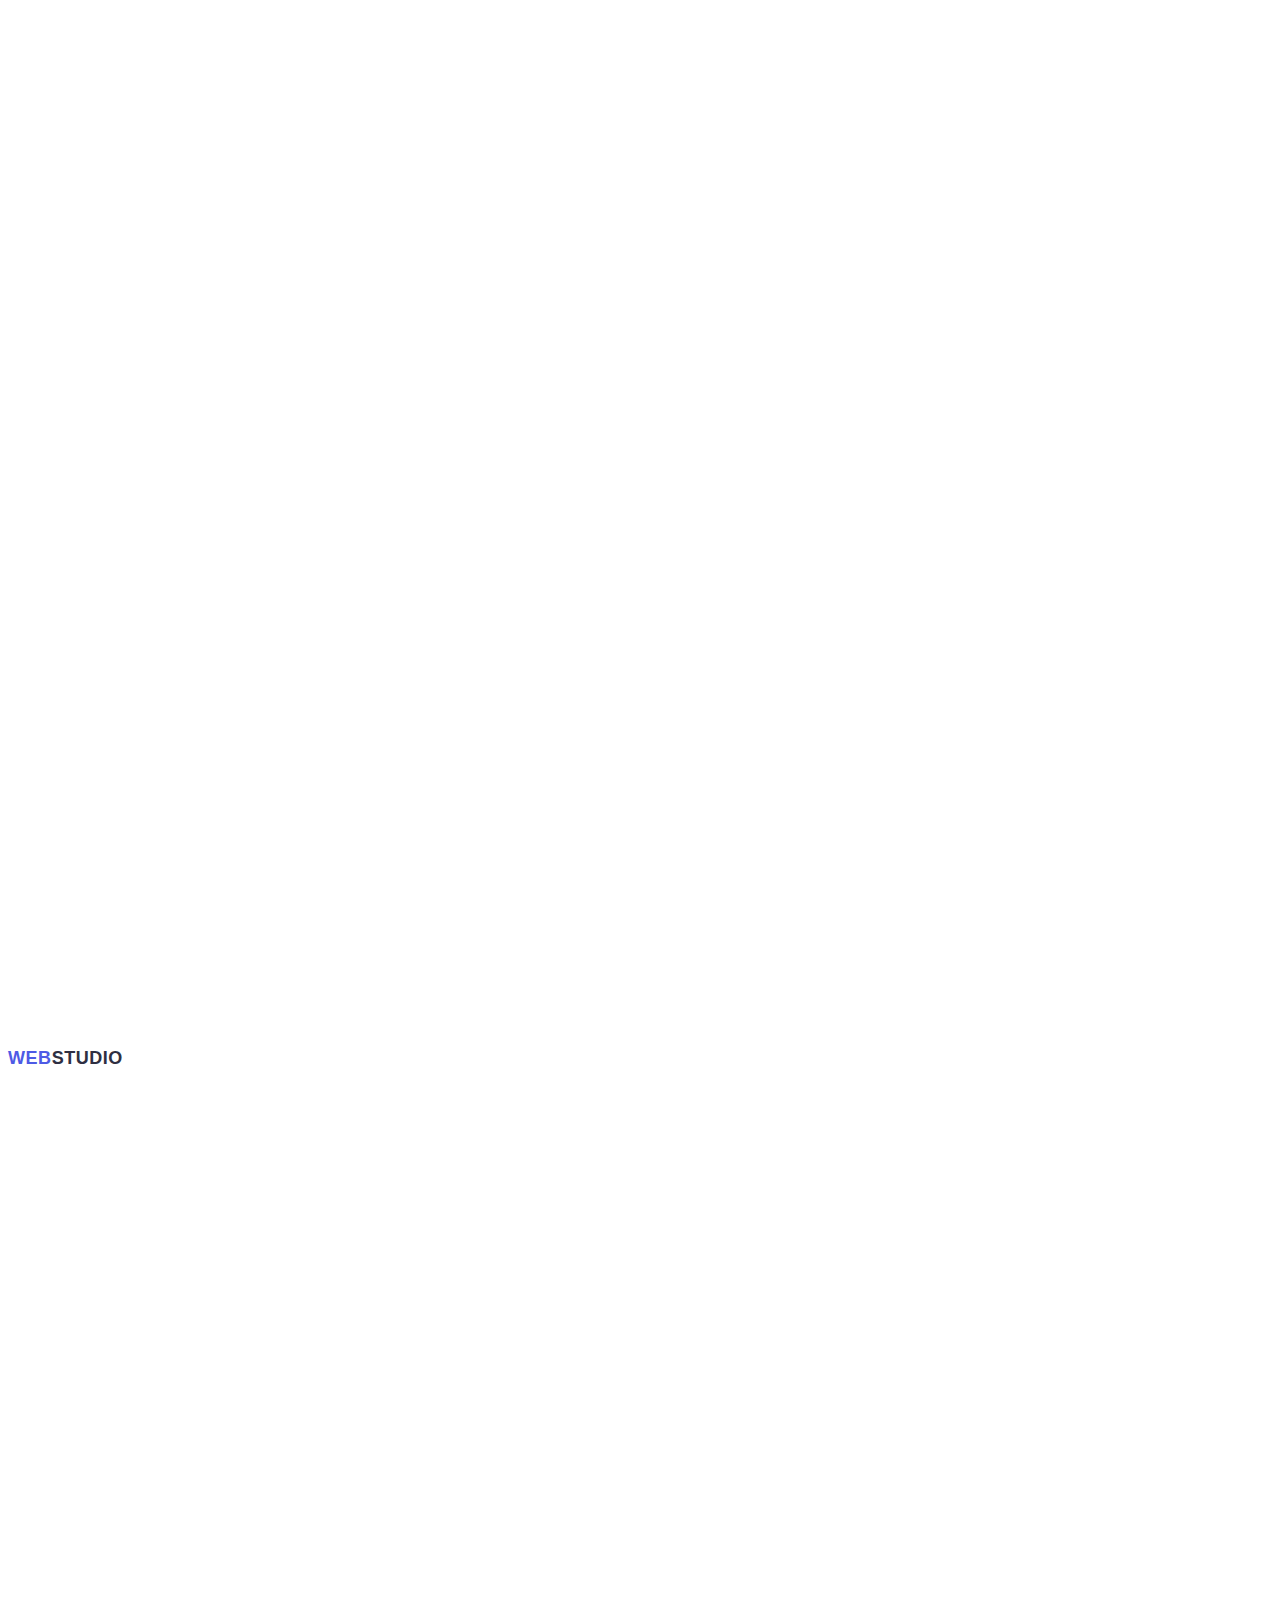
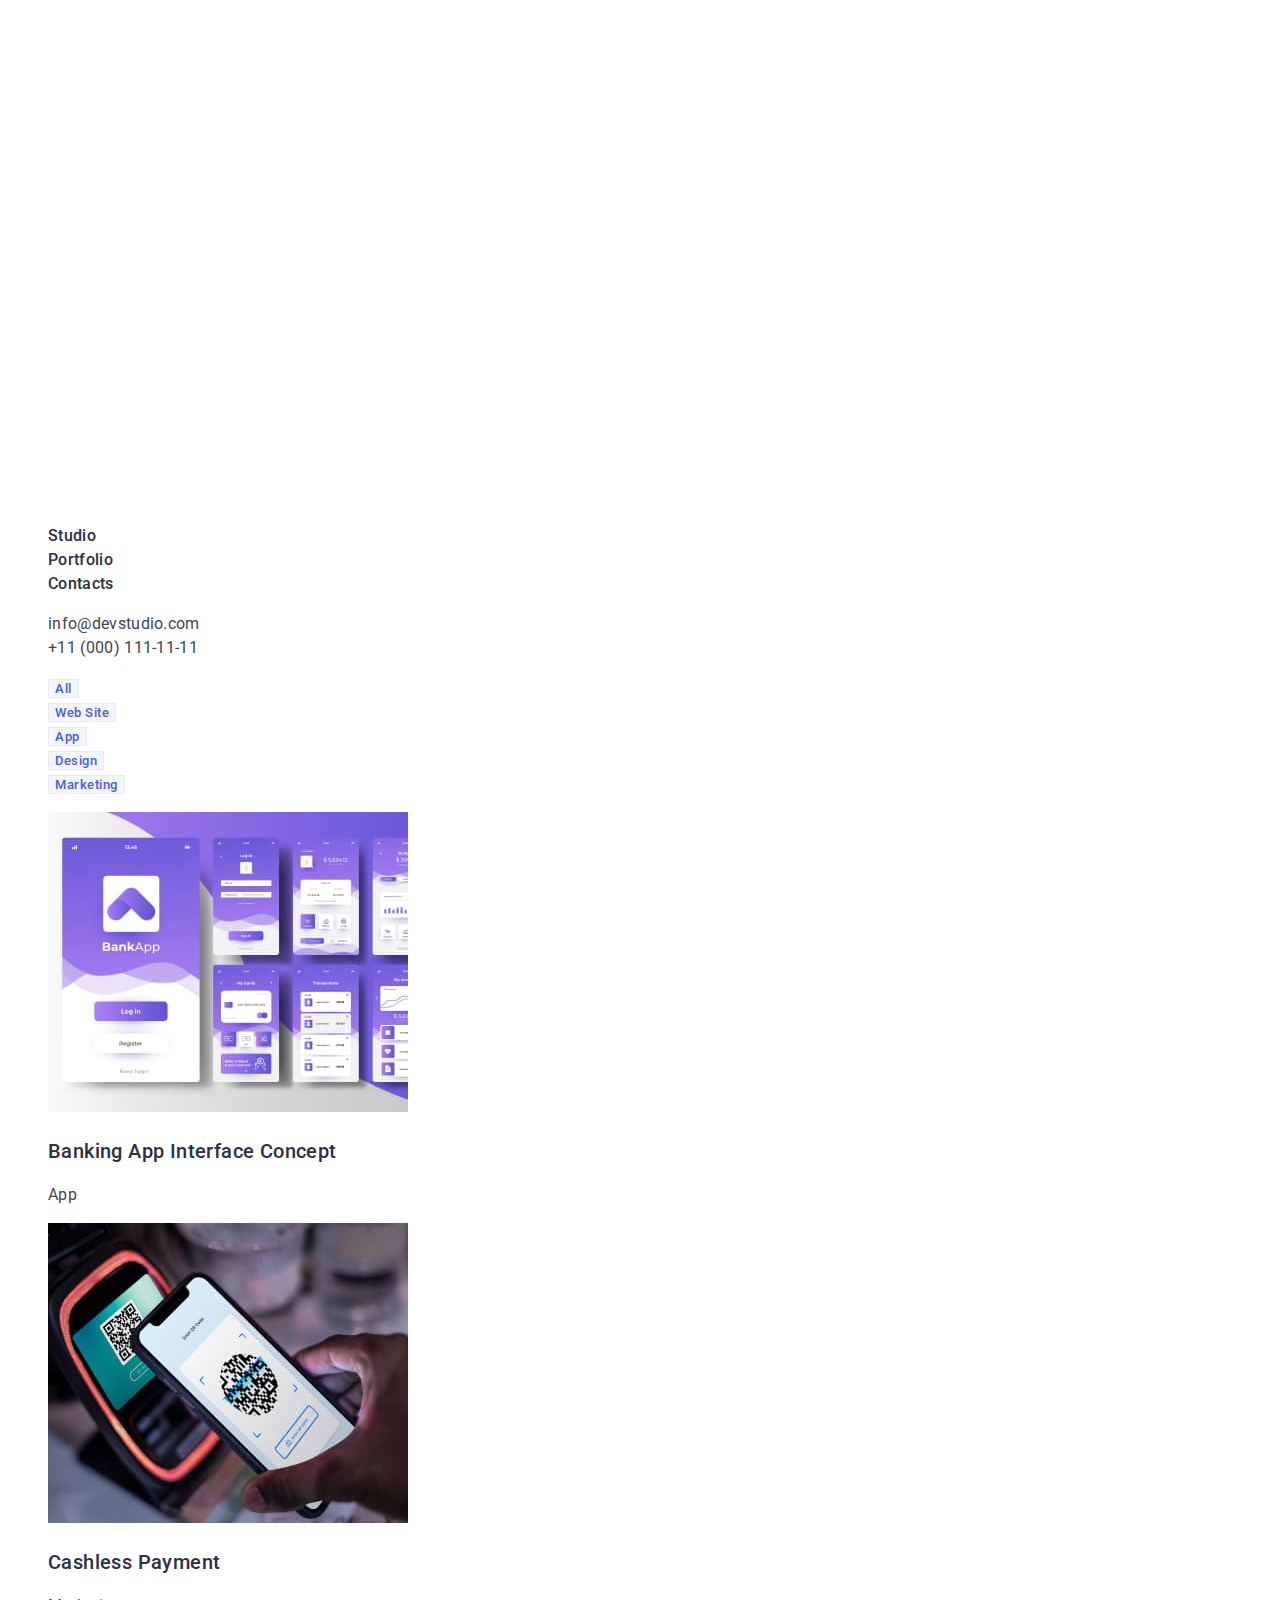
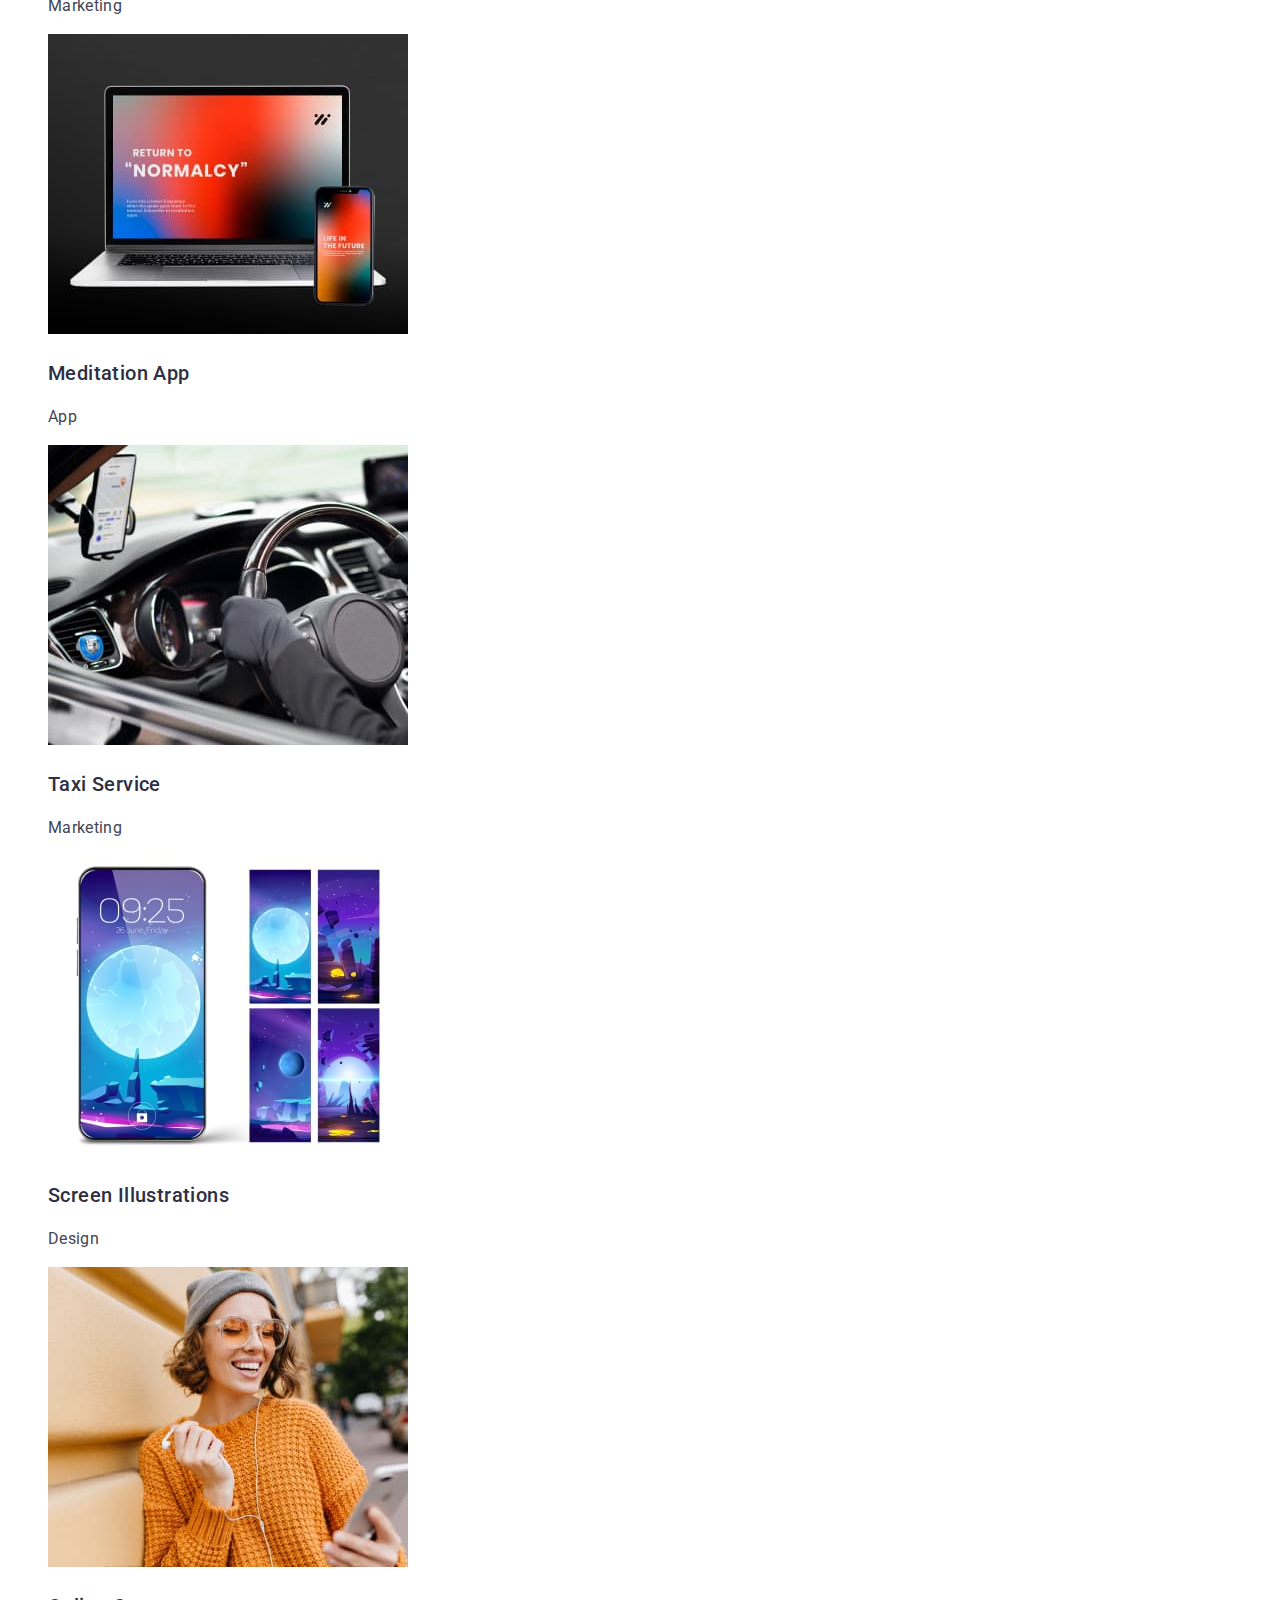
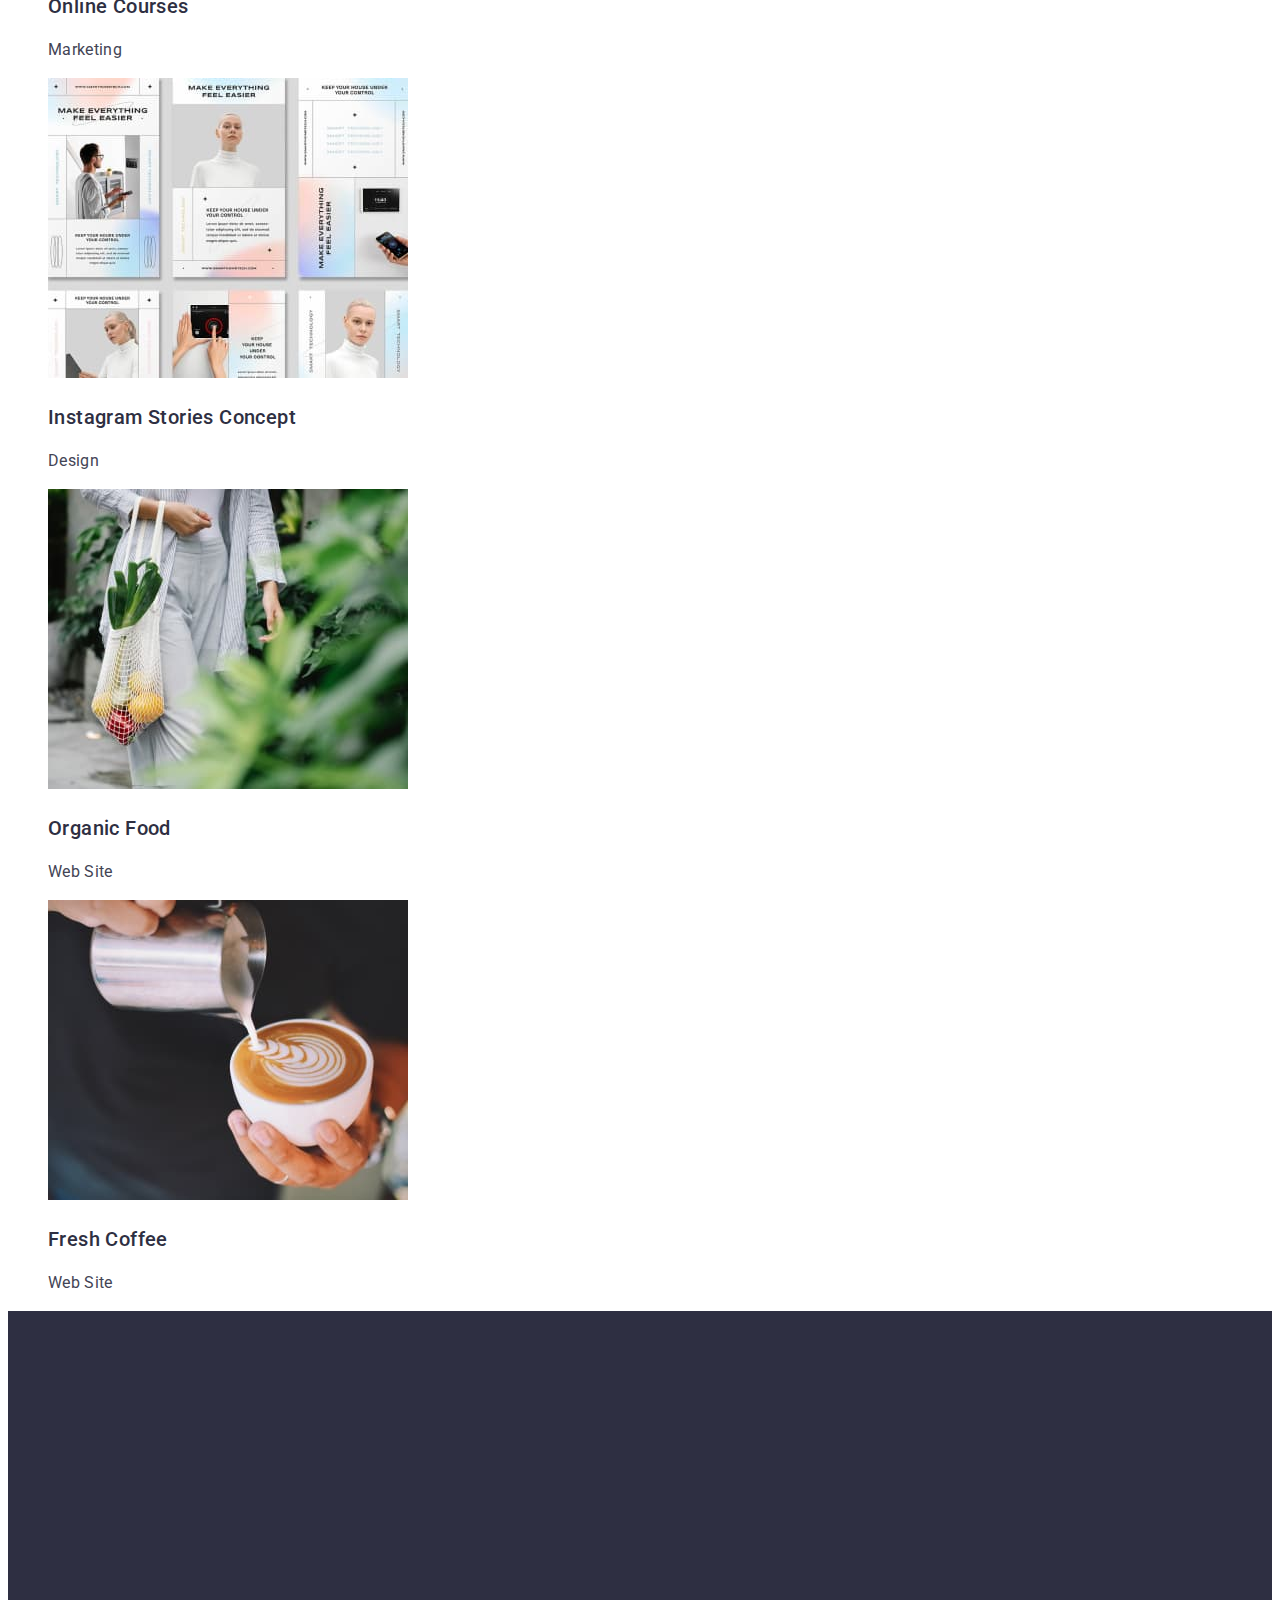
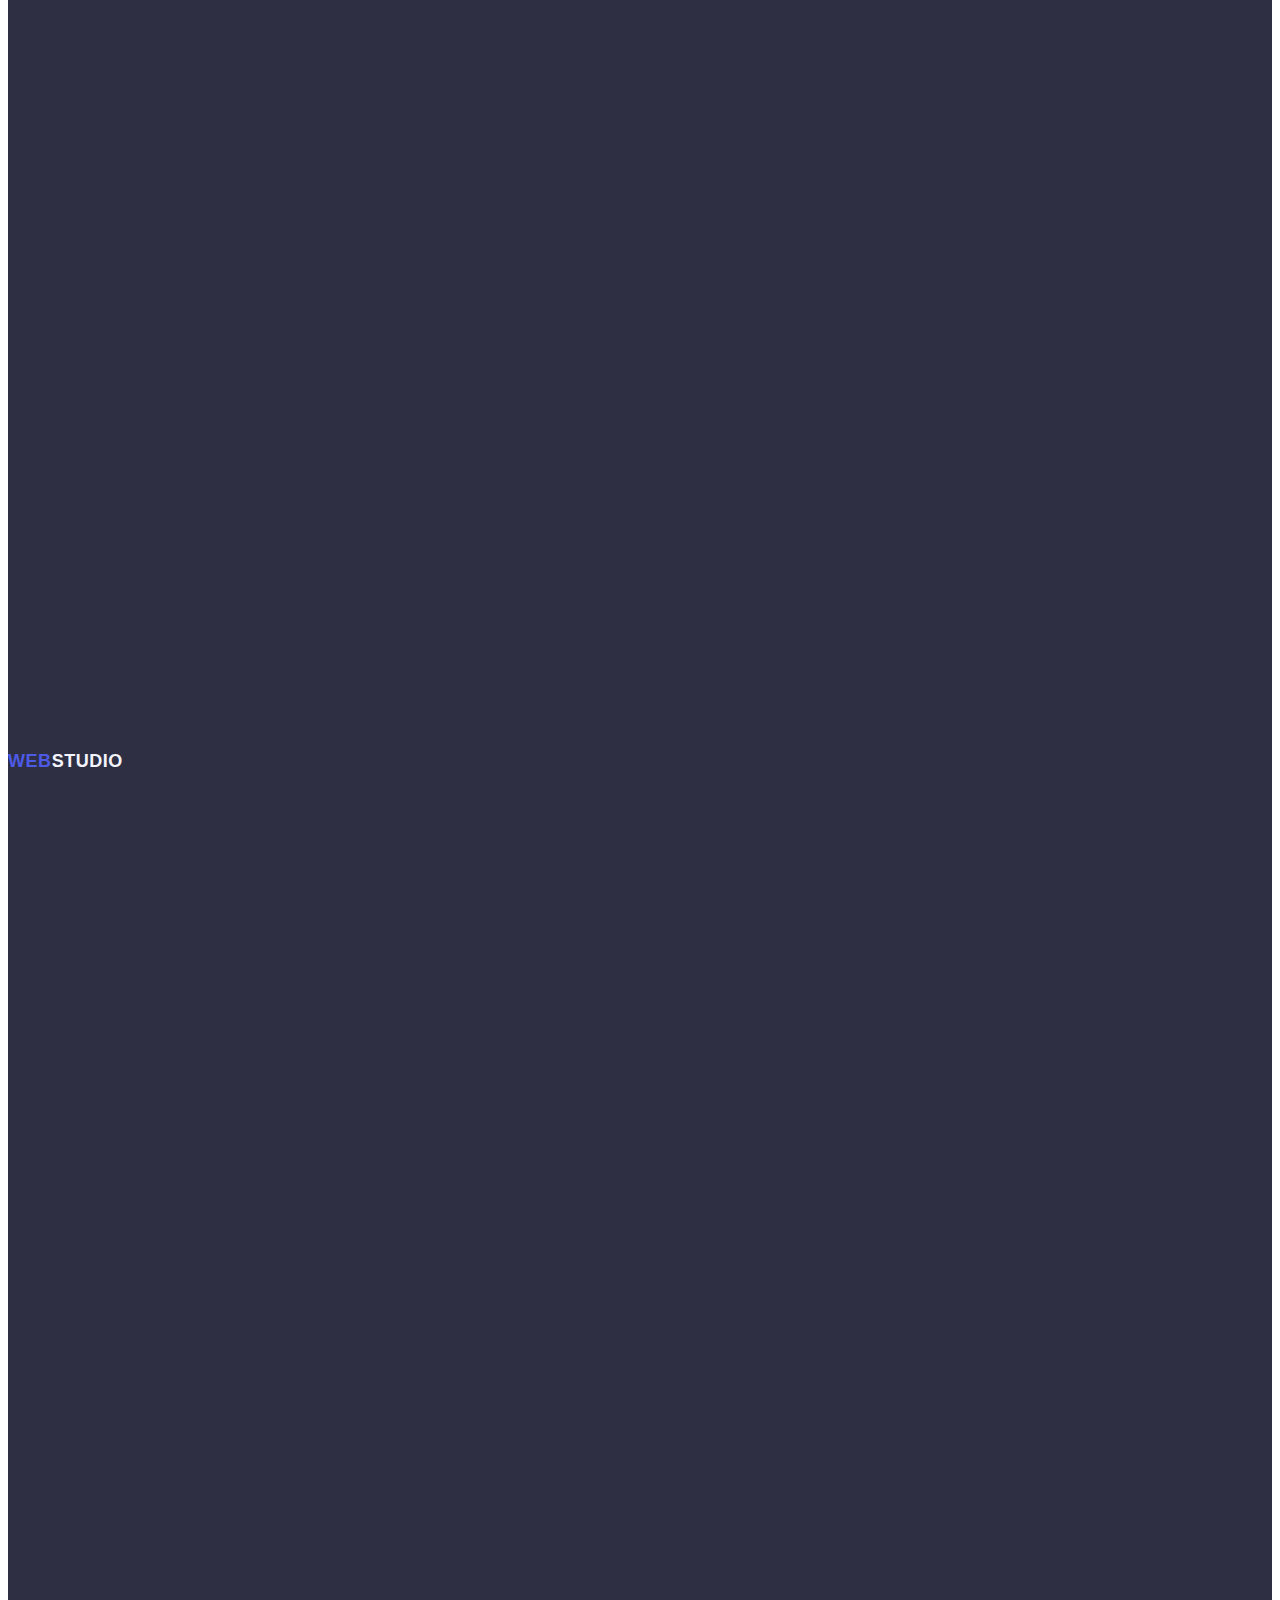
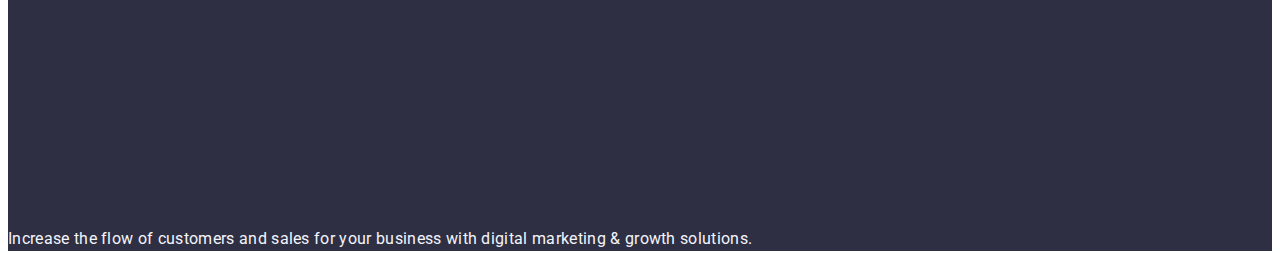
==== portfolio.html @ 911b159e "first" ====
<!DOCTYPE html>
<html lang="en">
  <head>
    <meta charset="UTF-8" />
    <meta name="viewport" content="width=device-width, initial-scale=1.0" />
    <title>Портфоліо</title>
    <link rel="preconnect" href="https://fonts.googleapis.com">
<link rel="preconnect" href="https://fonts.gstatic.com" crossorigin>
<link href="https://fonts.googleapis.com/css2?family=Raleway:wght@800&family=Roboto:wght@400;500;700;900&display=swap" rel="stylesheet">
<link rel="stylesheet" href="node_modules/modern-normalize/modern-normalize.css">    
<link rel="stylesheet" href="./css/styles.css" />
  </head>
  <body>
    <header>
      <nav>
        <a class="logo link" href="./index.html"
          >Web<span class="studio-header link">Studio</span></a
        >
        <ul class="nav-list">
          <li><a class="nav-list-link link" href="./index.html">Studio</a></li>
          <li>
            <a class="nav-list-link link" href="">Portfolio</a>
          </li>
          <li>
            <a class="nav-list-link link" href="./index.html">Contacts</a>
          </li>
        </ul>
      </nav>

      <address>
        <ul class="contacts">
          <li>
            <a class="contacts-link link" href="mailto:info@devstudio.com"
              >info@devstudio.com</a
            >
          </li>
          <li>
            <a class="contacts-link link" href="tel:+110001111111"
              >+11 (000) 111-11-11</a
            >
          </li>
        </ul>
      </address>
    </header>
    <main>
       <!-- Button section -->
      <section>
        <h1 hidden>
          Filters
        </h1>
        <ul class="button-section-list">
          <li><button class="buttons" type="button">All</button>
          </li>
          <li><button class="buttons" type="button">Web Site</button>
            <a href="#website"></a>
        </li>
          <li><button class="buttons" type="button">App</button><a href="#app"></a></li>
          <li><button class="buttons" type="button">Design</button><a href="#design"></a></li>
          <li><button class="buttons" type="button">Marketing</button><a href="#marketing"></a></li>
        </ul>
        <!-- Menu -->
      <section>
        <h2 hidden>Menu</h2>
        <ul>
          <li>
            <img src="./images/img-1.jpg" alt="Banking App Interface Concept" width="360" height="300"/>
            <h3 class="menu-title">Banking App Interface Concept</h3>
              <p class="menu-title-choice">App</p>
            
          </li>
          <li><img src="./images/img-2.jpg" alt="Cashless Payment" width="360" height="300"/>
            <h3 class="menu-title">Cashless Payment</h3>
              <p class="menu-title-choice">Marketing</p>
            
          </li>
          <li><img src="./images/img-3.jpg" alt="Meditation App" width="360" height="300"/>
            <h3 class="menu-title">Meditation App</h3>
              <p class="menu-title-choice">App</p>
            
          </li>
          <li><img src="./images/img-4.jpg" alt="Taxi Service" width="360" height="300"/>
            <h3 class="menu-title">Taxi Service</h3>
              <p class="menu-title-choice">Marketing</p>
            
          </li>
          <li><img src="./images/img-5.jpg" alt="Screen Illustrations" width="360" height="300"/>
            <h3 class="menu-title">Screen Illustrations</h3>
              <p class="menu-title-choice">Design</p>
            
          </li><img src="./images/img-6.jpg" alt="Online Courses" width="360" height="300"/>
          <li>
            <h3 class="menu-title">Online Courses</h3>
              <p class="menu-title-choice">Marketing</p>
            
          </li>
          <li><img src="./images/img-7.jpg" alt="Instagram Stories Concept" width="360" height="300"/>
            <h3 class="menu-title">Instagram Stories Concept</h3>
              <p class="menu-title-choice">Design</p>
            
          </li>
          <li><img src="./images/img-8.jpg" alt="Organic Food" width="360" height="300"/>
            <h3 class="menu-title">Organic Food</h3>
              <p class="menu-title-choice">Web Site</p>
            
          </li>
          <li><img src="./images/img-9.jpg" alt="Fresh Coffee" width="360" height="300"/>
            <h3 class="menu-title">Fresh Coffee</h3>
              <p class="menu-title-choice">Web Site</p>
            
          </li>
        </ul>
      </section>
          </main>
    <footer>
      <a class="logo link" href="./index.html"
        >Web<span class="studio-footer link">Studio</span></a
      >
      <p class="footer-text">
        Increase the flow of customers and sales for your business with digital
        marketing & growth solutions.
      </p>
    </footer>
  </body>
</html>
---- css/styles.css ----
:root {
  --iris: #4d5ae5;
  --ocean: #404bbf;
  --slate: #434455;
  --cornflower: #e7e9fc;
  --cloud: #f4f4fd;
  --grey: #2e2f42;
  --white: #ffffff;
}
/*======= Base styles ============ */
body {
  font-family: 'Roboto', sans-serif;
  color: var(--grey);
  background-color: var(--white);
  line-height: 1.5;
  font-size: 16px;
}

ul {
  list-style-type: none;
}

.link {
  text-decoration: none;
  font-style: normal;
  color: currentColor;
}

h2 {
  font-size: 36px;
  font-weight: 700;
  line-height: 1.11;
  letter-spacing: 0.02em;
  text-transform: capitalize;
  text-align: center;
}

/* ======== Header styles ======================= */
/* Logo */
.logo {
  color: var(--iris);
  font-family: 'Releway', sans-serif;
  font-size: 18px;
  font-weight: 800;
  line-height: 116.67;
  letter-spacing: 0.54px;
  text-transform: uppercase;
}
.studio-header {
  color: var(--grey);
}
/* Navigation on pages */
.nav-list {
  color: var(--grey);
  font-weight: 500;
  letter-spacing: 0.02em;
}

.nav-list .nav-list-link:hover,
.nav-list .nav-list-link:focus {
  color: var(--ocean);
}

.nav-list .nav-list-link:active {
  color: var(--ocean);
}
/* Address */
.contacts {
  font-style: normal;
  line-height: 1.5;
  letter-spacing: 0.02em;
  color: var(--slate);
}
.contacts .contacts-link:hover,
.contacts .contacts-link:focus {
  color: var(--ocean);
}
.contacts .contacts-link:active {
  color: var(--ocean);
}
/* ====================================== */
/* ==========Main section================ */
.main-section {
  background-color: var(--grey);
}
.main-section-title {
  color: var(--white);
  font-size: 56px;
  font-weight: 700;
  line-height: 1.07;
  letter-spacing: 0.02em;
  text-align: center;
}
.main-section-btn {
  background: var(--iris);
  color: var(--white);
  font-weight: 500;
  letter-spacing: 0.04em;
}
.main-section-btn:hover,
.main-section-btn:focus {
  background: var(--ocean);
  color: var(--white);
}
.main-section-btn:active {
  background: var(--ocean);
  color: var(--white);
}
/* =========================== */
/* =====principles section===== */
.principles-title {
  font-size: 20px;
  font-weight: 500;
  line-height: 1.2;
  letter-spacing: 0.02em;
}
.principles-discr {
  color: var(--slate);
  font-weight: 400;
  letter-spacing: 0.02em;
}
/* ================================= */
/* =====services section============ */

/* ================================= */
/* ======team-section=============== */
.team-section {
  background-color: var(--cloud);
}
.team-section-list {
  background: var(--white);
}
.team-section-employee {
  font-size: 20px;
  font-weight: 500;
  line-height: 1.2;
  letter-spacing: 0.02em;
  text-align: center;
}
.employee-job {
  font-weight: 400;
  color: var(--slate);
  text-align: center;
  letter-spacing: 0.02em;
  text-transform: capitalize;
  text-align: center;
}
/* ================================ */
/* =====Footer styles============== */
footer {
  background-color: var(--grey);
}
.studio-footer {
  color: var(--cloud);
}
.footer-text {
  color: var(--cloud);
  letter-spacing: 0.02em;
}
/* ================================ */
/* =====Button section====== */

.buttons {
  font-family: inherit;
  background-color: var(--cloud);
  color: var(--iris);
  text-align: center;
  font-weight: 500;
  letter-spacing: 0.04em;
  border: 1px solid var(--cornflower);
  cursor: pointer;
}
.buttons:hover,
.buttons:focus {
  background-color: var(--ocean);
  color: var(--white);
}
.buttons:active {
  background-color: var(--ocean);
  color: var(--white);
}
/* ========================= */
/* ======Menu section======= */
.menu-title {
  color: var(--grey);
  font-size: 20px;
  font-weight: 500;
  line-height: 1.2;
  letter-spacing: 0.02em;
}
.menu-title-choice {
  color: var(--slate);
  font-weight: 400;
  letter-spacing: 0.02em;
}
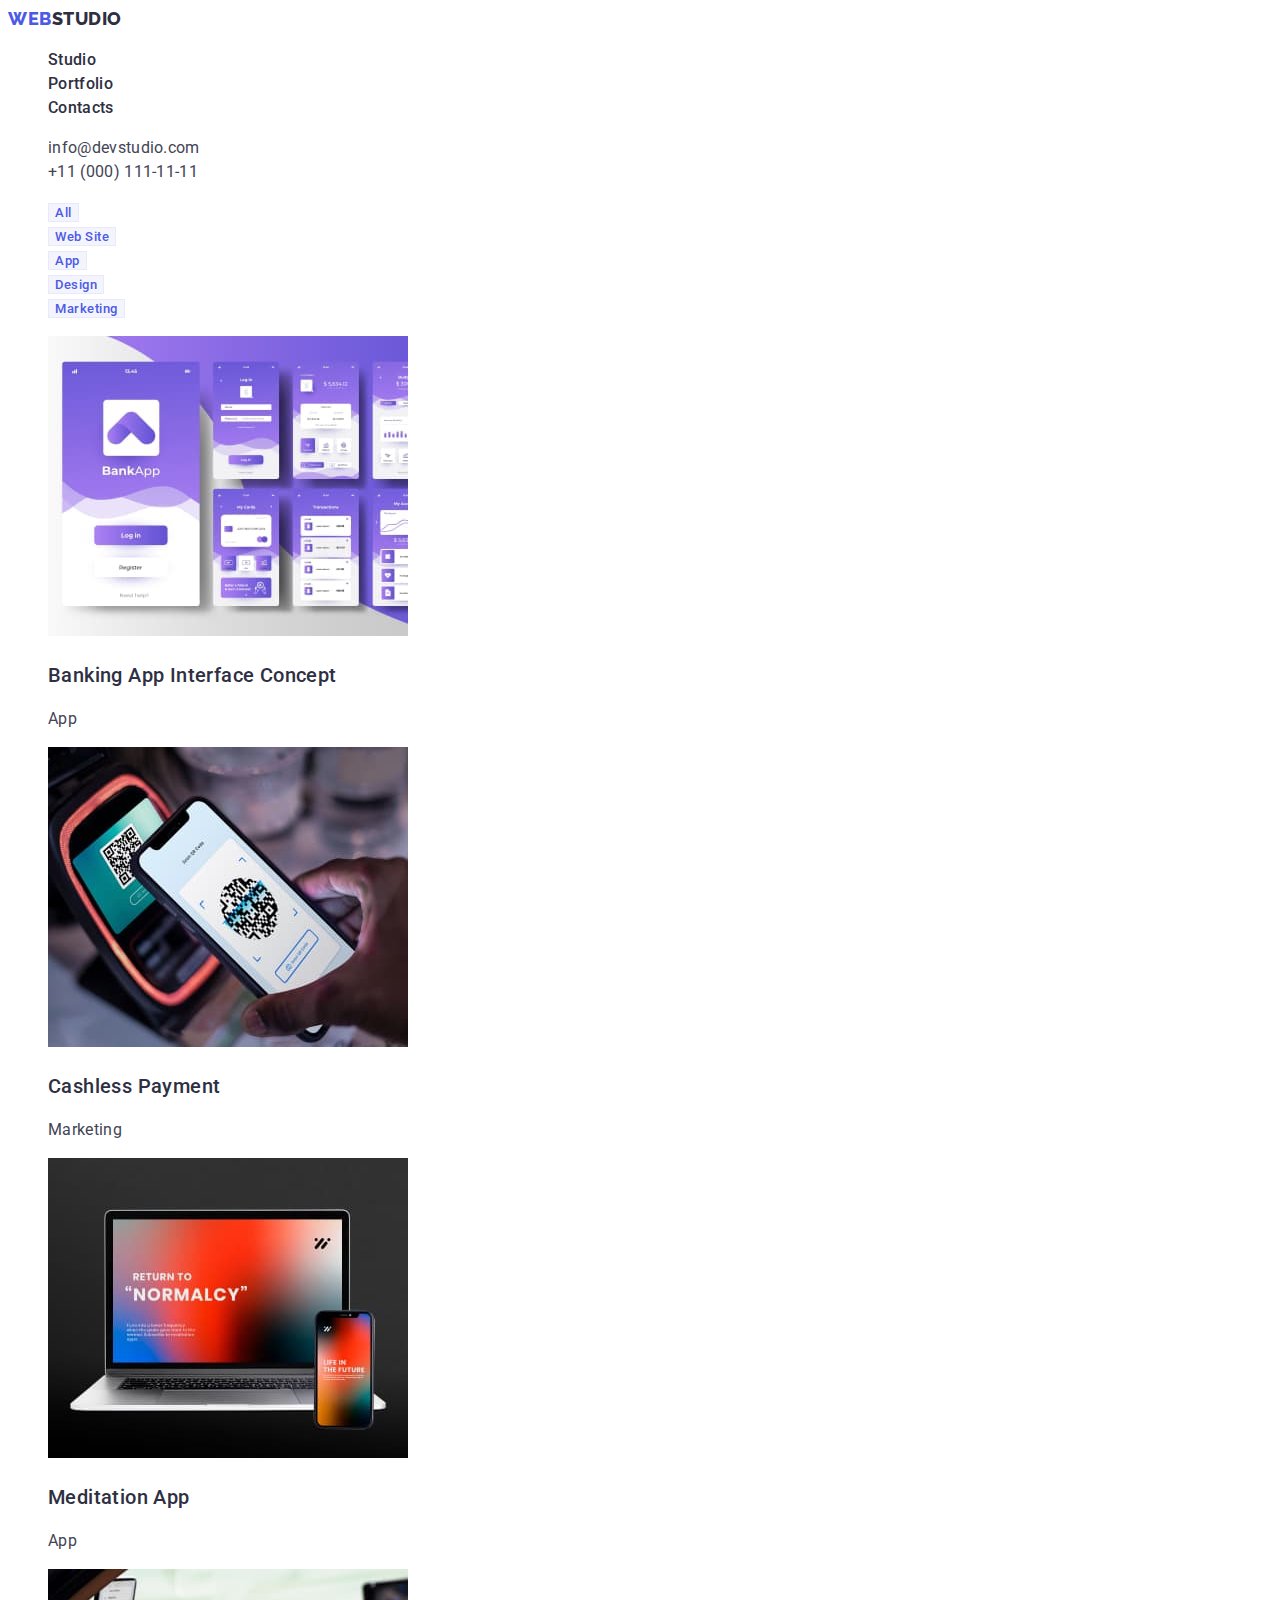
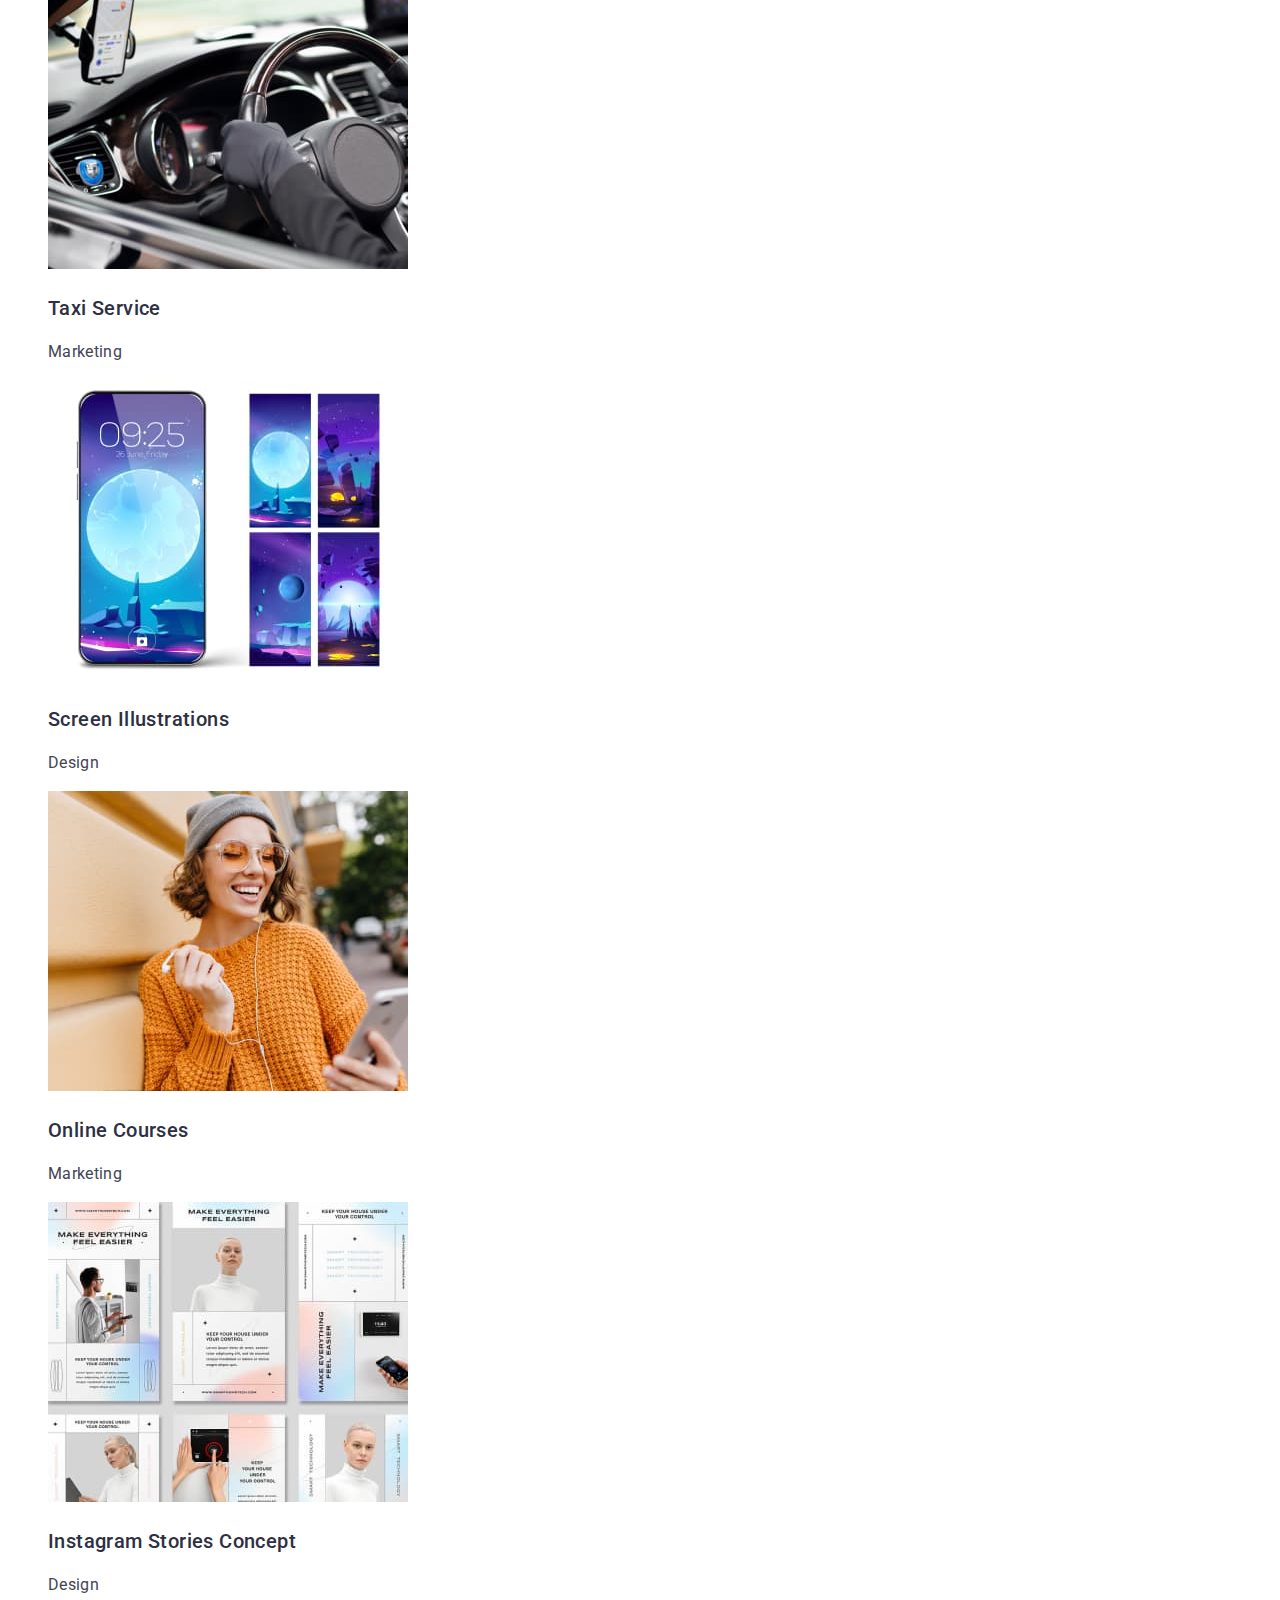
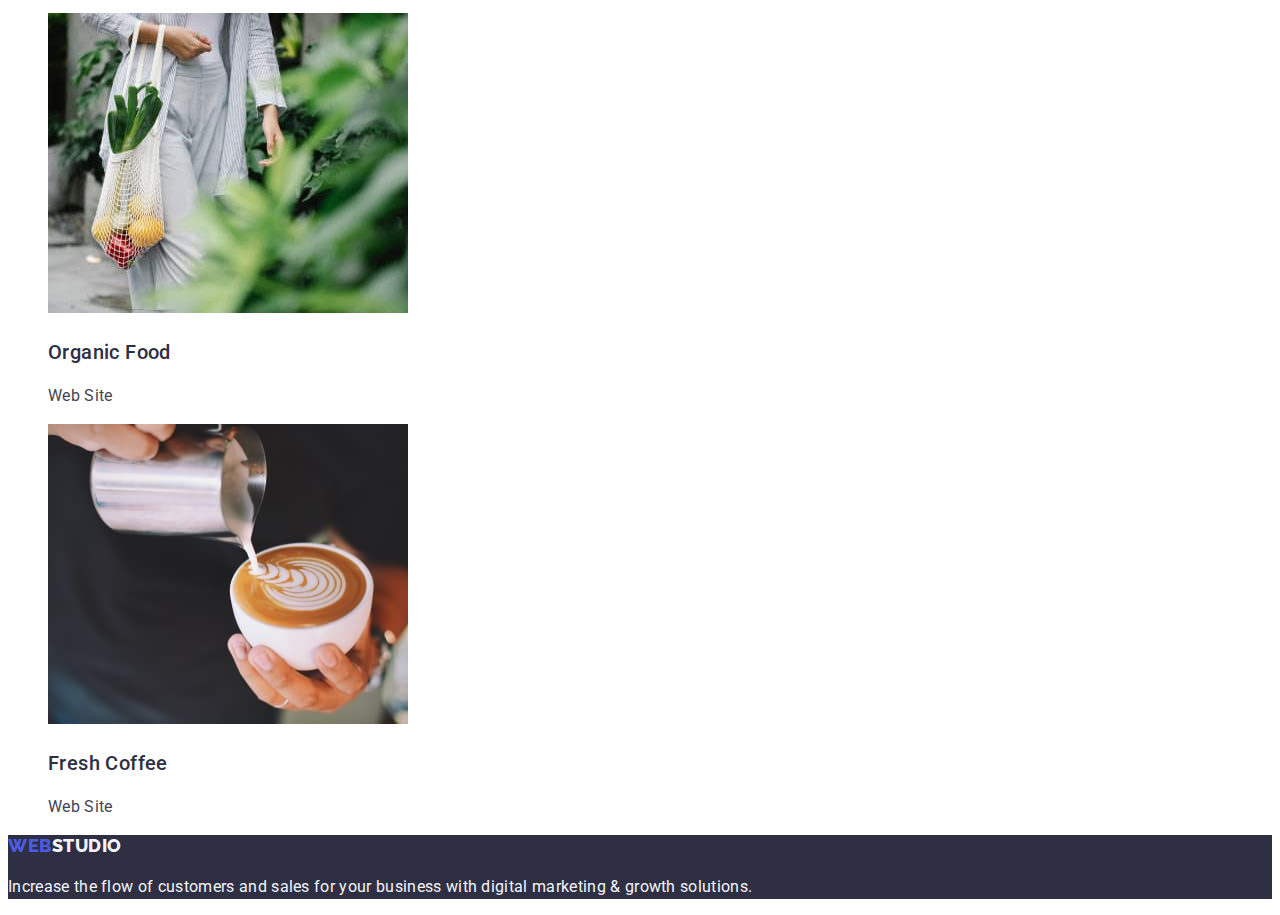
==== commit 849bb3e9: "header" ====
--- a/portfolio.html
+++ b/portfolio.html
@@ -4,31 +4,37 @@
     <meta charset="UTF-8" />
     <meta name="viewport" content="width=device-width, initial-scale=1.0" />
     <title>Портфоліо</title>
-    <link rel="preconnect" href="https://fonts.googleapis.com">
-<link rel="preconnect" href="https://fonts.gstatic.com" crossorigin>
-<link href="https://fonts.googleapis.com/css2?family=Raleway:wght@800&family=Roboto:wght@400;500;700;900&display=swap" rel="stylesheet">
-<link rel="stylesheet" href="node_modules/modern-normalize/modern-normalize.css">    
-<link rel="stylesheet" href="./css/styles.css" />
+    <link rel="preconnect" href="https://fonts.googleapis.com" />
+    <link rel="preconnect" href="https://fonts.gstatic.com" crossorigin />
+    <link
+      href="https://fonts.googleapis.com/css2?family=Raleway:wght@800&family=Roboto:wght@400;500;700;900&display=swap"
+      rel="stylesheet"
+    />
+    <link
+      rel="stylesheet"
+      href="node_modules/modern-normalize/modern-normalize.css"
+    />
+    <link rel="stylesheet" href="./css/styles.css" />
   </head>
   <body>
     <header>
       <nav>
-        <a class="logo link" href="./index.html"
+        <a class="logo link" href=""
           >Web<span class="studio-header link">Studio</span></a
         >
-        <ul class="nav-list">
-          <li><a class="nav-list-link link" href="./index.html">Studio</a></li>
+        <ul>
+          <li><a class="nav-list link" href="">Studio</a></li>
           <li>
-            <a class="nav-list-link link" href="">Portfolio</a>
+            <a class="nav-list link" href="./portfolio.html">Portfolio</a>
           </li>
           <li>
-            <a class="nav-list-link link" href="./index.html">Contacts</a>
+            <a class="nav-list link" href="">Contacts</a>
           </li>
         </ul>
       </nav>
 
       <address>
-        <ul class="contacts">
+        <ul>
           <li>
             <a class="contacts-link link" href="mailto:info@devstudio.com"
               >info@devstudio.com</a
@@ -43,74 +49,127 @@
       </address>
     </header>
     <main>
-       <!-- Button section -->
+      <!-- Button section -->
       <section>
-        <h1 hidden>
-          Filters
-        </h1>
+        <h1 hidden>Filters</h1>
         <ul class="button-section-list">
-          <li><button class="buttons" type="button">All</button>
+          <li><button class="buttons" type="button">All</button></li>
+          <li>
+            <button class="buttons" type="button">Web Site</button>
+            <a href="#website"></a>
           </li>
-          <li><button class="buttons" type="button">Web Site</button>
-            <a href="#website"></a>
-        </li>
-          <li><button class="buttons" type="button">App</button><a href="#app"></a></li>
-          <li><button class="buttons" type="button">Design</button><a href="#design"></a></li>
-          <li><button class="buttons" type="button">Marketing</button><a href="#marketing"></a></li>
+          <li>
+            <button class="buttons" type="button">App</button
+            ><a href="#app"></a>
+          </li>
+          <li>
+            <button class="buttons" type="button">Design</button
+            ><a href="#design"></a>
+          </li>
+          <li>
+            <button class="buttons" type="button">Marketing</button
+            ><a href="#marketing"></a>
+          </li>
         </ul>
-        <!-- Menu -->
+      </section>
+      <!-- Menu -->
       <section>
         <h2 hidden>Menu</h2>
         <ul>
           <li>
-            <img src="./images/img-1.jpg" alt="Banking App Interface Concept" width="360" height="300"/>
+            <img
+              src="./images/img-1.jpg"
+              alt="Banking App Interface Concept"
+              width="360"
+              height="300"
+            />
             <h3 class="menu-title">Banking App Interface Concept</h3>
-              <p class="menu-title-choice">App</p>
-            
+            <p class="menu-title-choice">App</p>
           </li>
-          <li><img src="./images/img-2.jpg" alt="Cashless Payment" width="360" height="300"/>
+          <li>
+            <img
+              src="./images/img-2.jpg"
+              alt="Cashless Payment"
+              width="360"
+              height="300"
+            />
             <h3 class="menu-title">Cashless Payment</h3>
-              <p class="menu-title-choice">Marketing</p>
-            
+            <p class="menu-title-choice">Marketing</p>
           </li>
-          <li><img src="./images/img-3.jpg" alt="Meditation App" width="360" height="300"/>
+          <li>
+            <img
+              src="./images/img-3.jpg"
+              alt="Meditation App"
+              width="360"
+              height="300"
+            />
             <h3 class="menu-title">Meditation App</h3>
-              <p class="menu-title-choice">App</p>
-            
+            <p class="menu-title-choice">App</p>
           </li>
-          <li><img src="./images/img-4.jpg" alt="Taxi Service" width="360" height="300"/>
+          <li>
+            <img
+              src="./images/img-4.jpg"
+              alt="Taxi Service"
+              width="360"
+              height="300"
+            />
             <h3 class="menu-title">Taxi Service</h3>
-              <p class="menu-title-choice">Marketing</p>
-            
+            <p class="menu-title-choice">Marketing</p>
           </li>
-          <li><img src="./images/img-5.jpg" alt="Screen Illustrations" width="360" height="300"/>
+          <li>
+            <img
+              src="./images/img-5.jpg"
+              alt="Screen Illustrations"
+              width="360"
+              height="300"
+            />
             <h3 class="menu-title">Screen Illustrations</h3>
-              <p class="menu-title-choice">Design</p>
-            
-          </li><img src="./images/img-6.jpg" alt="Online Courses" width="360" height="300"/>
+            <p class="menu-title-choice">Design</p>
+          </li>
           <li>
+            <img
+              src="./images/img-6.jpg"
+              alt="Online Courses"
+              width="360"
+              height="300"
+            />
+
             <h3 class="menu-title">Online Courses</h3>
-              <p class="menu-title-choice">Marketing</p>
-            
+            <p class="menu-title-choice">Marketing</p>
           </li>
-          <li><img src="./images/img-7.jpg" alt="Instagram Stories Concept" width="360" height="300"/>
+          <li>
+            <img
+              src="./images/img-7.jpg"
+              alt="Instagram Stories Concept"
+              width="360"
+              height="300"
+            />
             <h3 class="menu-title">Instagram Stories Concept</h3>
-              <p class="menu-title-choice">Design</p>
-            
+            <p class="menu-title-choice">Design</p>
           </li>
-          <li><img src="./images/img-8.jpg" alt="Organic Food" width="360" height="300"/>
+          <li>
+            <img
+              src="./images/img-8.jpg"
+              alt="Organic Food"
+              width="360"
+              height="300"
+            />
             <h3 class="menu-title">Organic Food</h3>
-              <p class="menu-title-choice">Web Site</p>
-            
+            <p class="menu-title-choice">Web Site</p>
           </li>
-          <li><img src="./images/img-9.jpg" alt="Fresh Coffee" width="360" height="300"/>
+          <li>
+            <img
+              src="./images/img-9.jpg"
+              alt="Fresh Coffee"
+              width="360"
+              height="300"
+            />
             <h3 class="menu-title">Fresh Coffee</h3>
-              <p class="menu-title-choice">Web Site</p>
-            
+            <p class="menu-title-choice">Web Site</p>
           </li>
         </ul>
       </section>
-          </main>
+    </main>
     <footer>
       <a class="logo link" href="./index.html"
         >Web<span class="studio-footer link">Studio</span></a
--- a/css/styles.css
+++ b/css/styles.css
@@ -10,14 +10,14 @@
 /*======= Base styles ============ */
 body {
   font-family: 'Roboto', sans-serif;
-  color: var(--grey);
+  color: var(--slate);
   background-color: var(--white);
   line-height: 1.5;
   font-size: 16px;
 }
 
 ul {
-  list-style-type: none;
+  list-style: none;
 }
 
 .link {
@@ -39,10 +39,10 @@
 /* Logo */
 .logo {
   color: var(--iris);
-  font-family: 'Releway', sans-serif;
+  font-family: 'Raleway', sans-serif;
   font-size: 18px;
   font-weight: 800;
-  line-height: 116.67;
+  line-height: 1.17;
   letter-spacing: 0.54px;
   text-transform: uppercase;
 }
@@ -53,19 +53,19 @@
 .nav-list {
   color: var(--grey);
   font-weight: 500;
+  line-height: 1.5;
   letter-spacing: 0.02em;
 }
-
-.nav-list .nav-list-link:hover,
-.nav-list .nav-list-link:focus {
+.nav-list .link:hover,
+.nav-list .link:focus {
   color: var(--ocean);
 }
 
-.nav-list .nav-list-link:active {
+.nav-list .link:active {
   color: var(--ocean);
 }
 /* Address */
-.contacts {
+.contacts-link {
   font-style: normal;
   line-height: 1.5;
   letter-spacing: 0.02em;
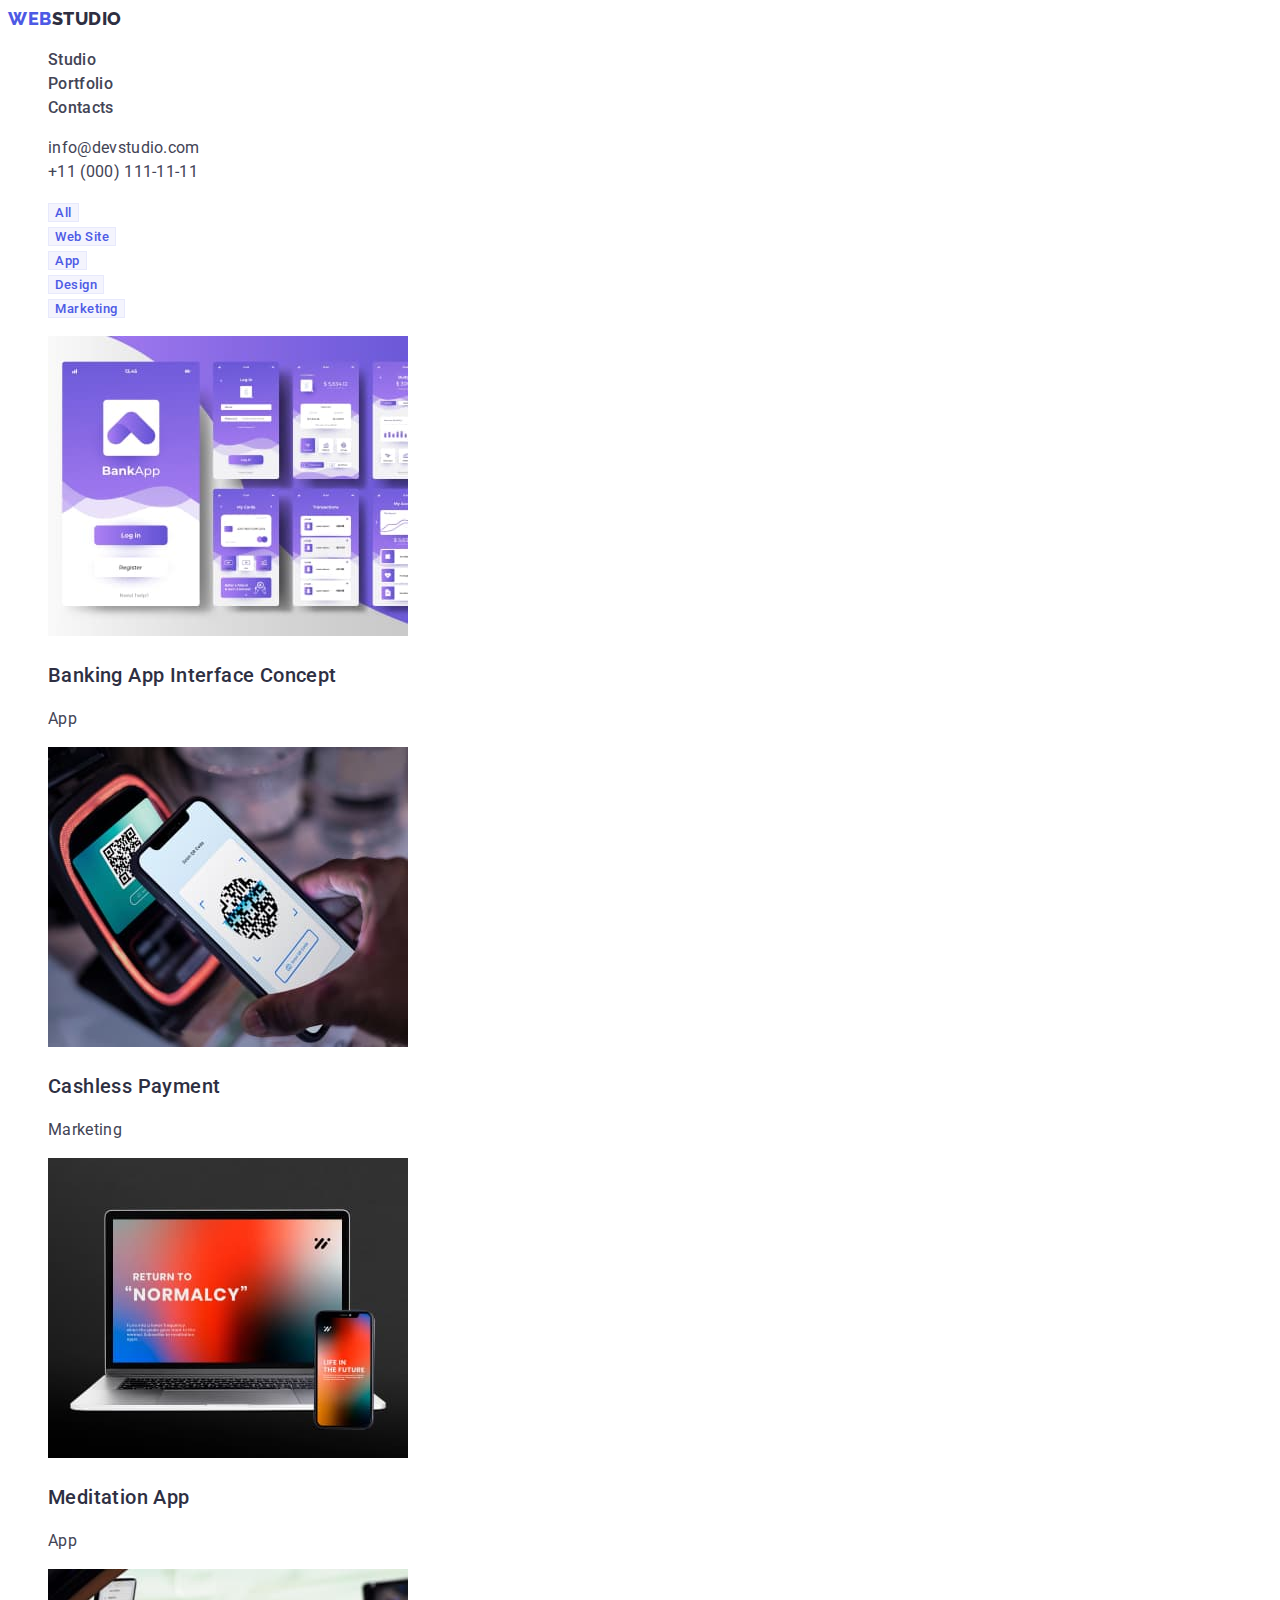
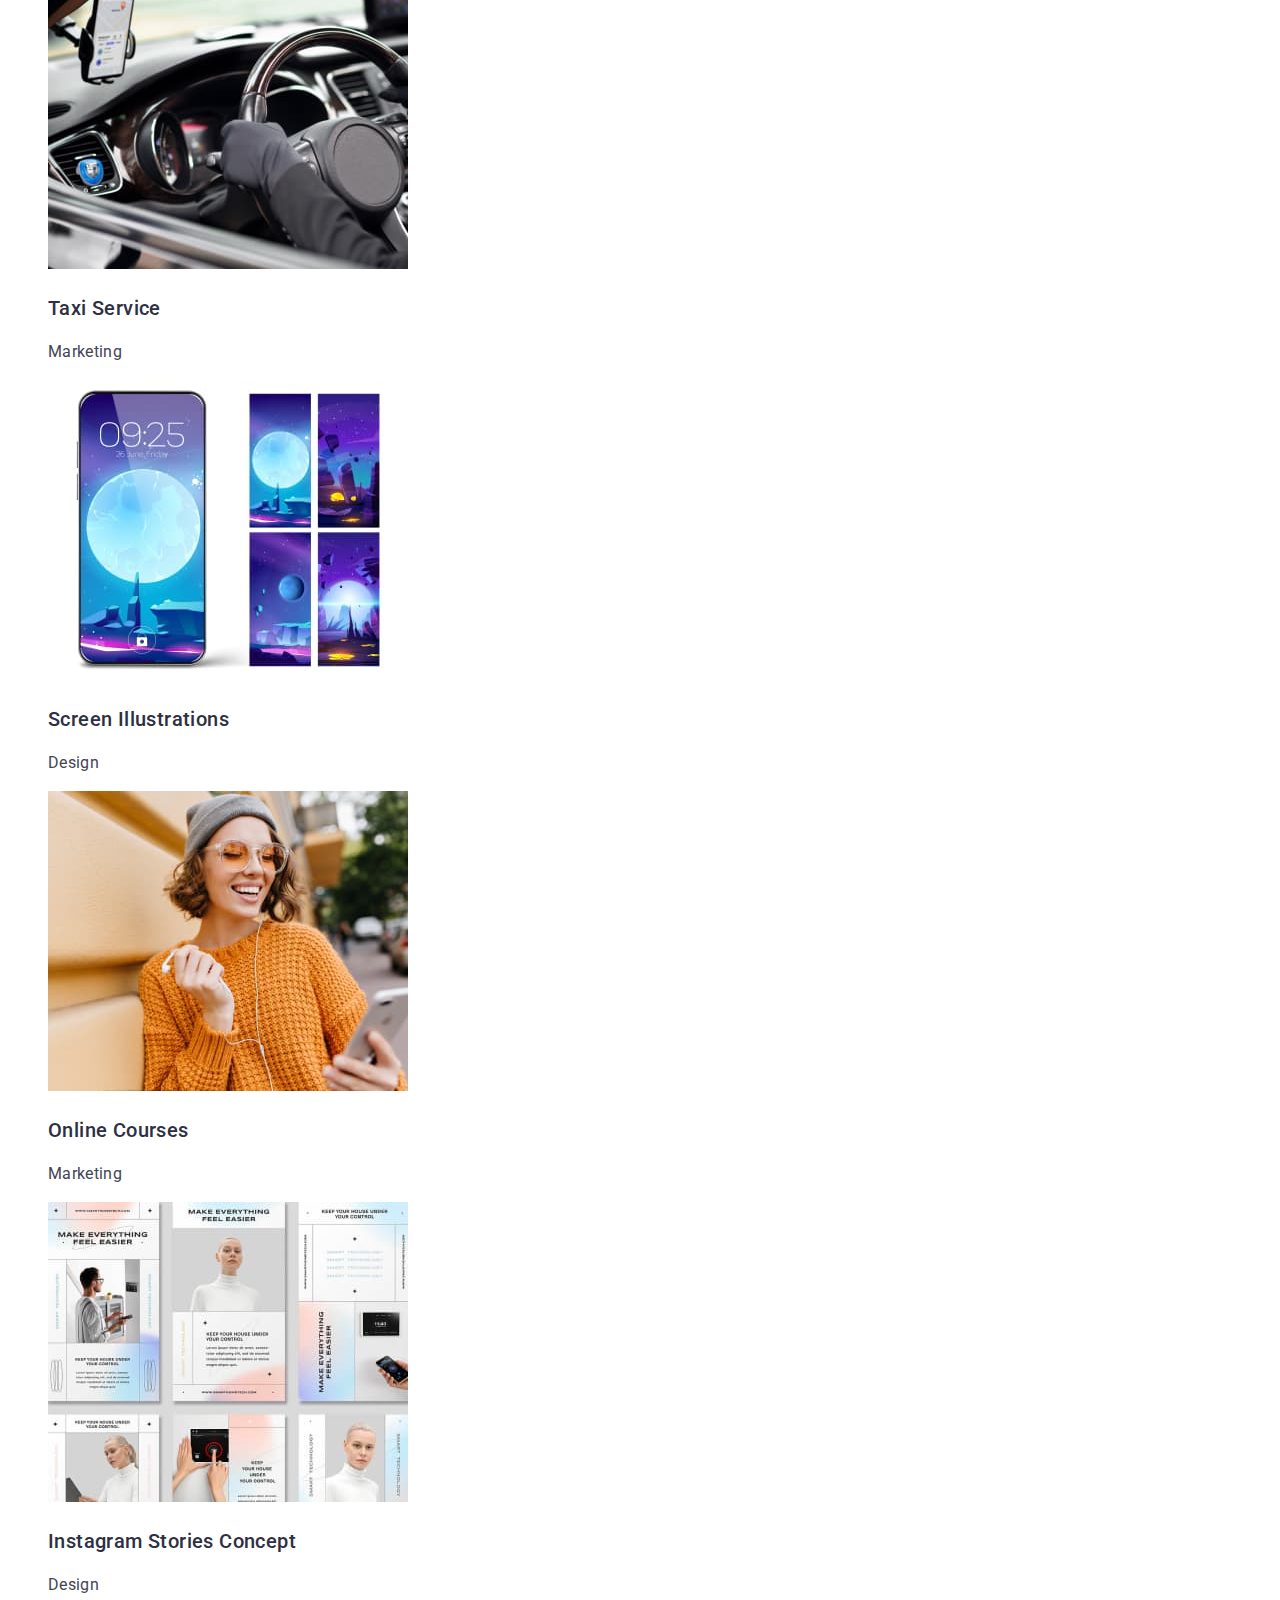
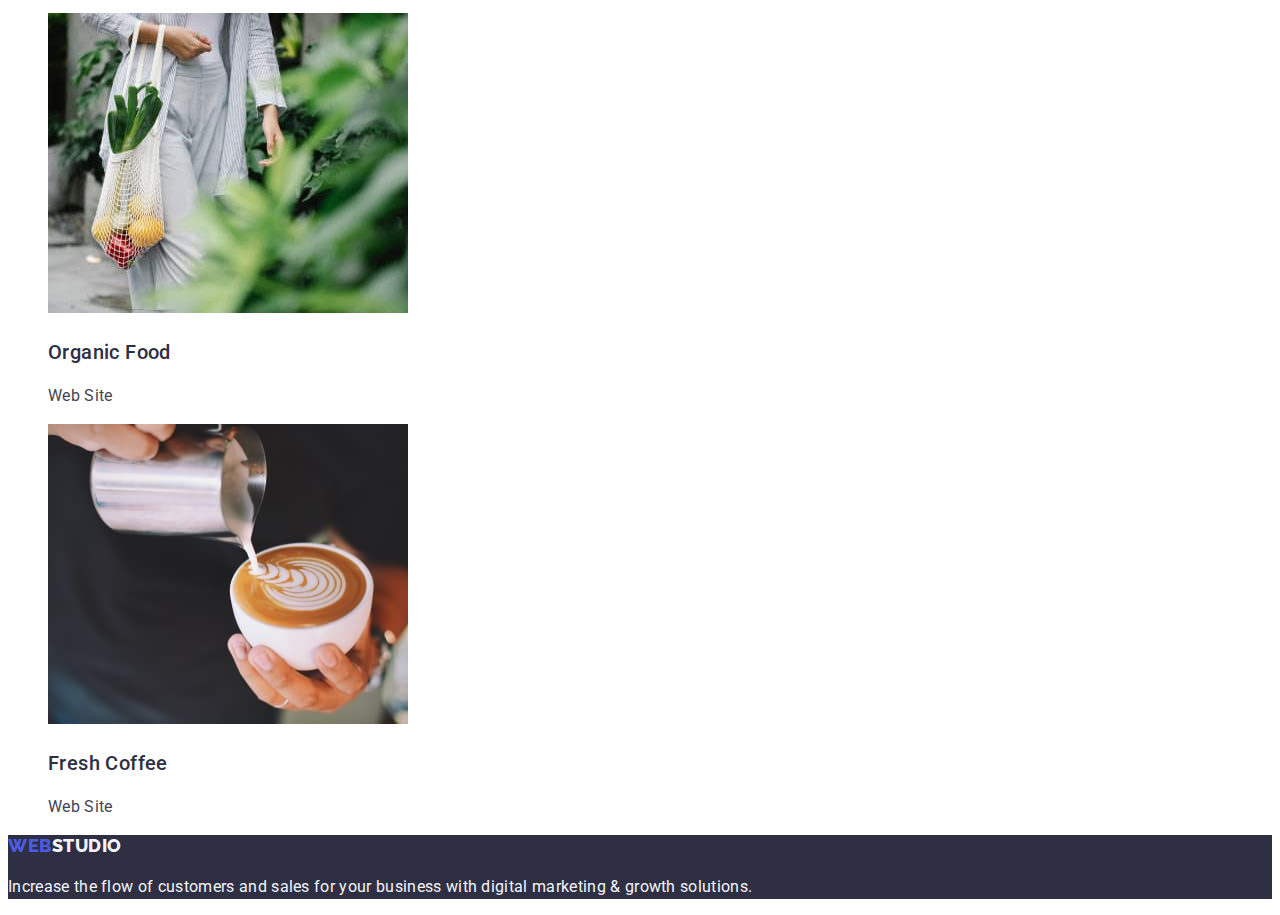
==== commit 17806214: "exs" ====
--- a/portfolio.html
+++ b/portfolio.html
@@ -19,7 +19,7 @@
   <body>
     <header>
       <nav>
-        <a class="logo link" href=""
+        <a class="logo link" href="./index.html"
           >Web<span class="studio-header link">Studio</span></a
         >
         <ul>
--- a/css/styles.css
+++ b/css/styles.css
@@ -27,6 +27,7 @@
 }
 
 h2 {
+  color: var(--grey);
   font-size: 36px;
   font-weight: 700;
   line-height: 1.11;
@@ -51,9 +52,9 @@
 }
 /* Navigation on pages */
 .nav-list {
-  color: var(--grey);
+  /* color: var(--grey); */
   font-weight: 500;
-  line-height: 1.5;
+  /* line-height: 1.5; */
   letter-spacing: 0.02em;
 }
 .nav-list .link:hover,
@@ -66,16 +67,16 @@
 }
 /* Address */
 .contacts-link {
-  font-style: normal;
-  line-height: 1.5;
+  /* font-style: normal; */
+  /* line-height: 1.5; */
   letter-spacing: 0.02em;
   color: var(--slate);
 }
-.contacts .contacts-link:hover,
-.contacts .contacts-link:focus {
+.contacts-link .link:hover,
+.contacts-link .link:focus {
   color: var(--ocean);
 }
-.contacts .contacts-link:active {
+.contacts-link .link:active {
   color: var(--ocean);
 }
 /* ====================================== */
@@ -92,10 +93,13 @@
   text-align: center;
 }
 .main-section-btn {
+  font-family: inherit;
   background: var(--iris);
   color: var(--white);
   font-weight: 500;
+  font-size: 16px;
   letter-spacing: 0.04em;
+  cursor: pointer;
 }
 .main-section-btn:hover,
 .main-section-btn:focus {
@@ -109,6 +113,7 @@
 /* =========================== */
 /* =====principles section===== */
 .principles-title {
+  color: var(--grey);
   font-size: 20px;
   font-weight: 500;
   line-height: 1.2;
@@ -127,9 +132,6 @@
 .team-section {
   background-color: var(--cloud);
 }
-.team-section-list {
-  background: var(--white);
-}
 .team-section-employee {
   font-size: 20px;
   font-weight: 500;
@@ -138,6 +140,7 @@
   text-align: center;
 }
 .employee-job {
+  background: var(--white);
   font-weight: 400;
   color: var(--slate);
   text-align: center;
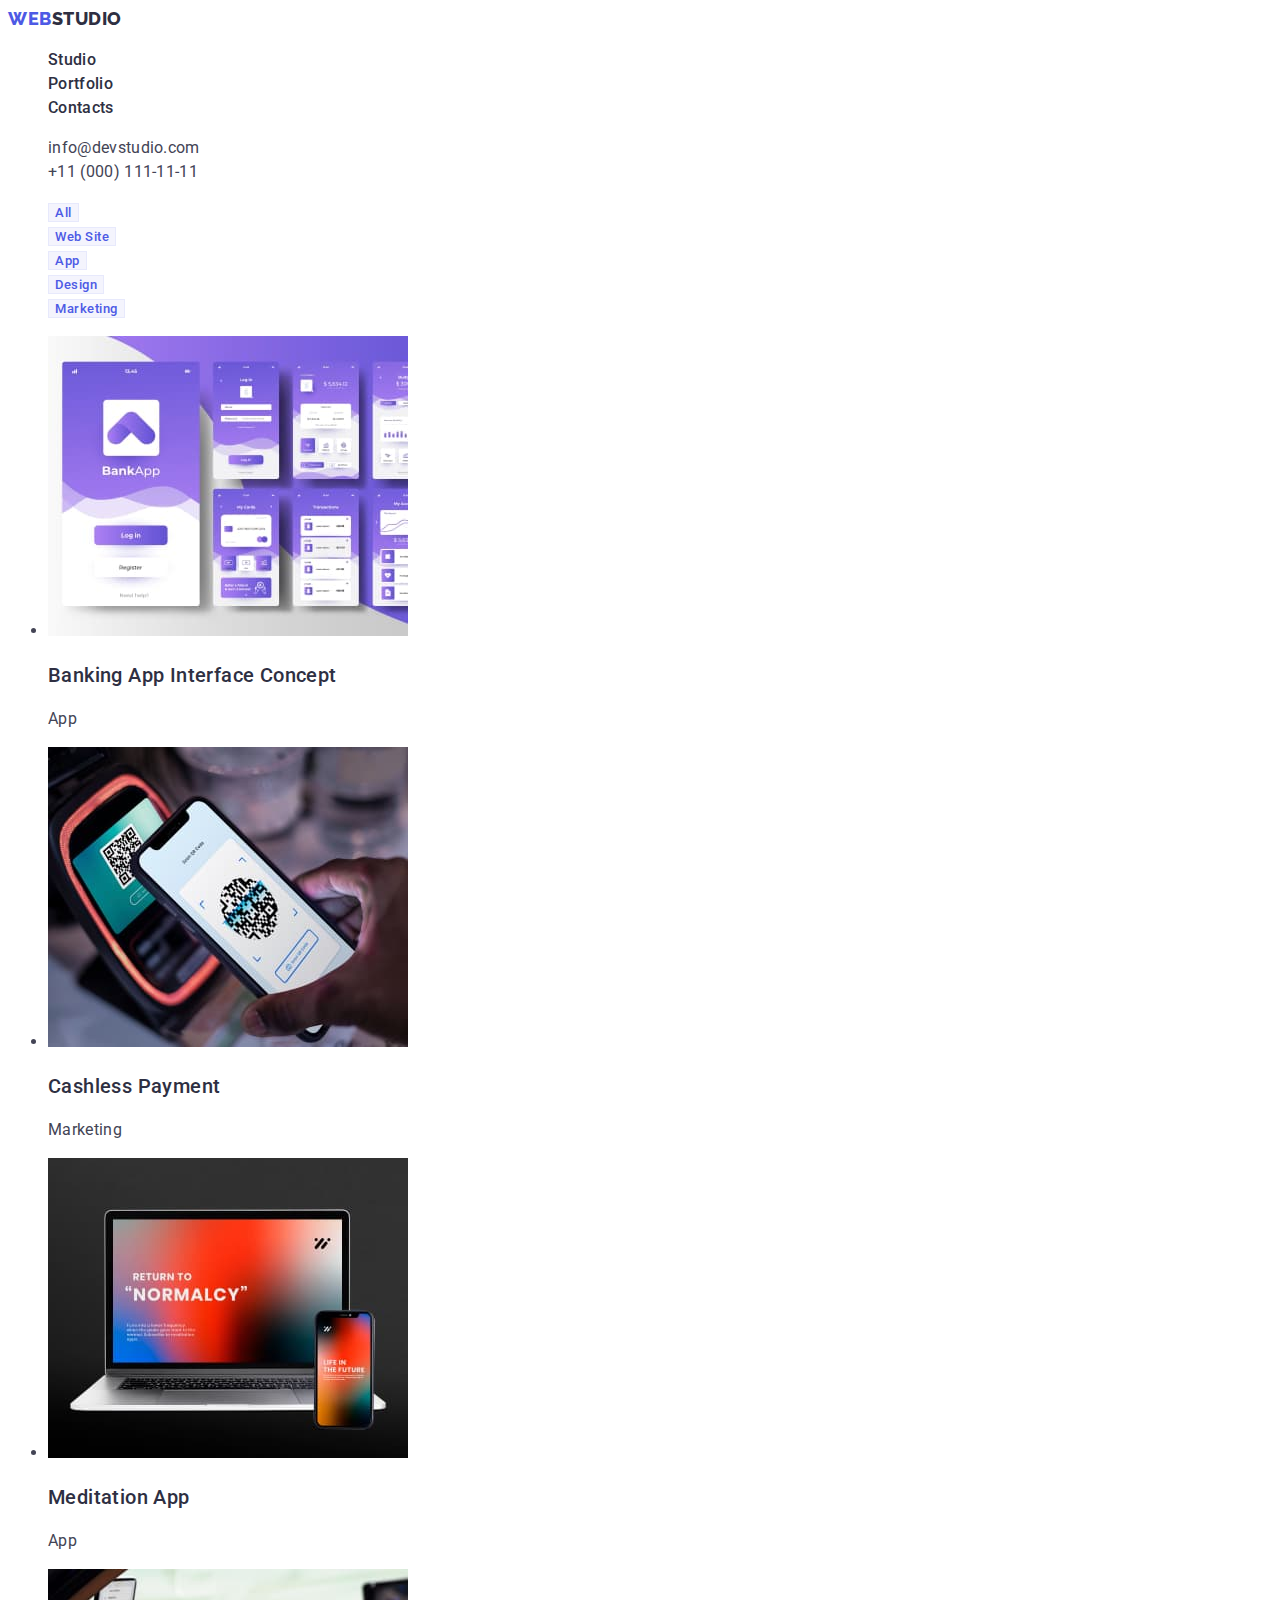
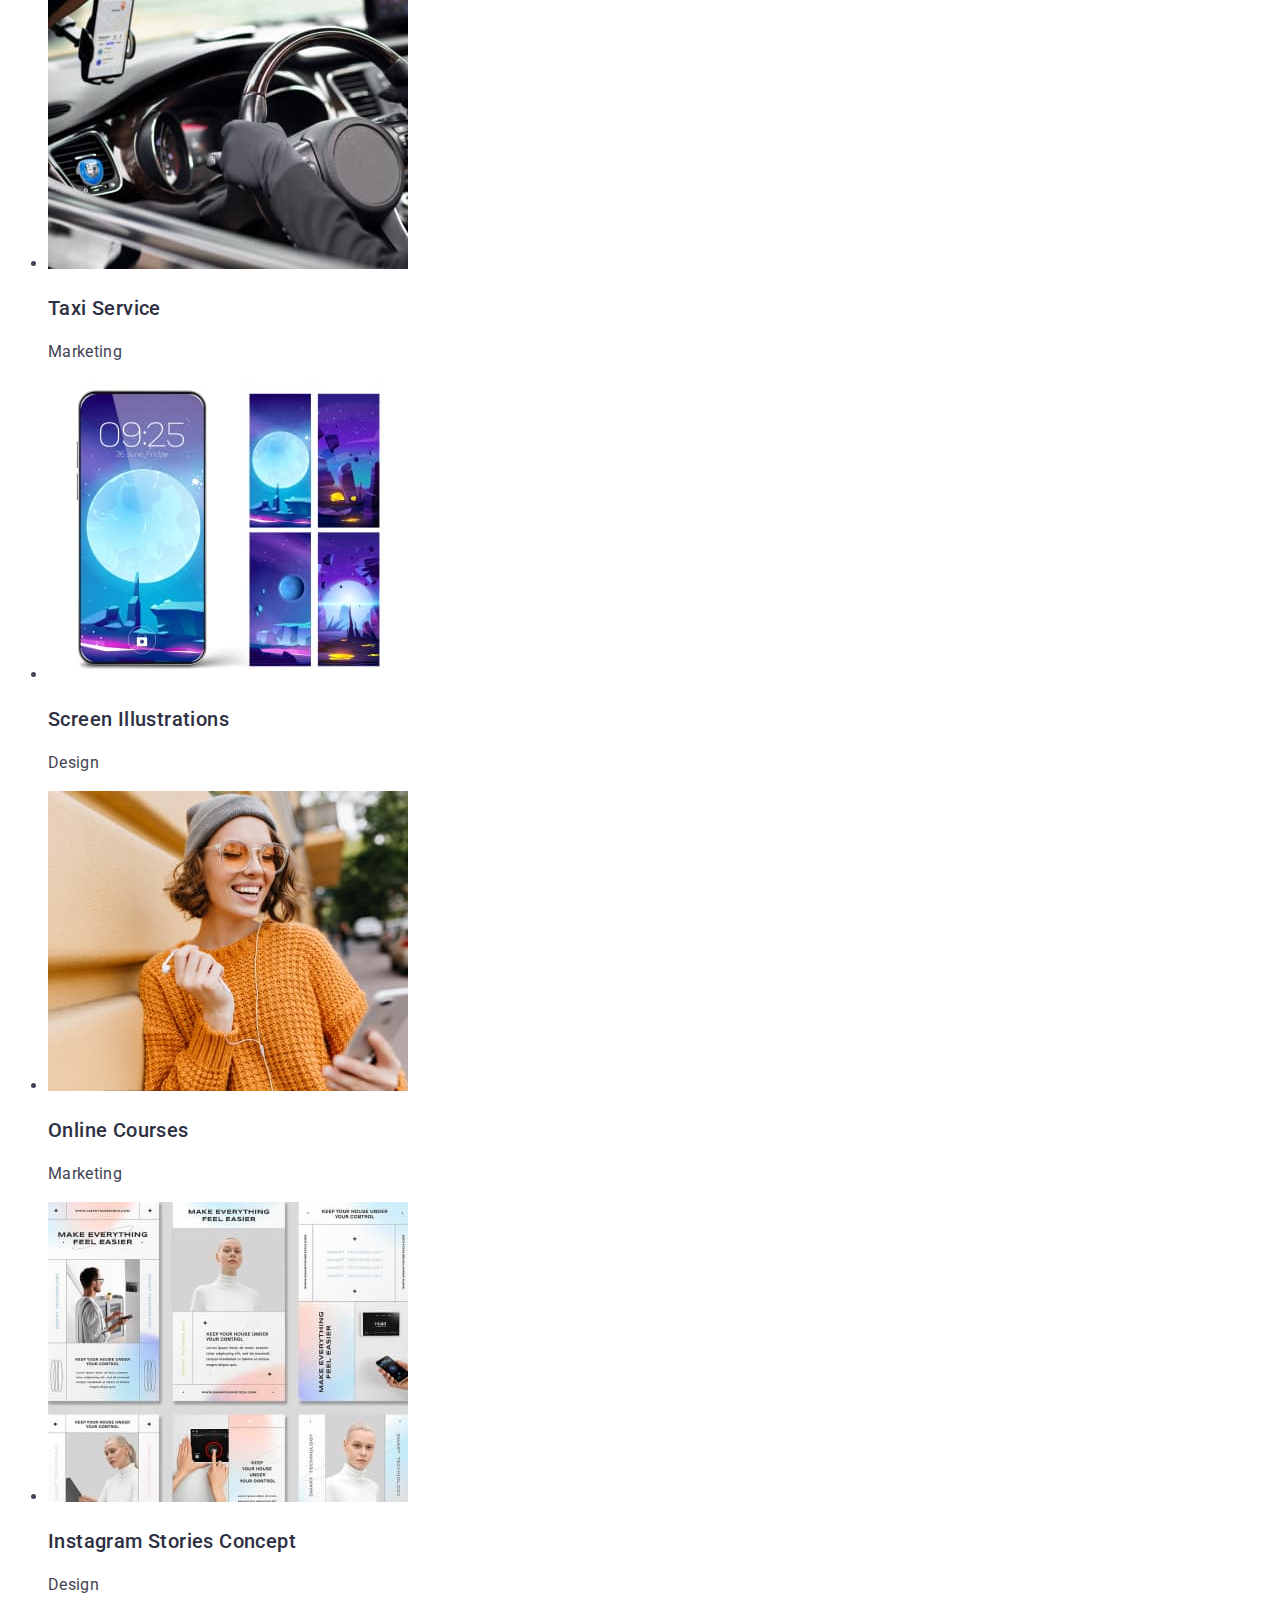
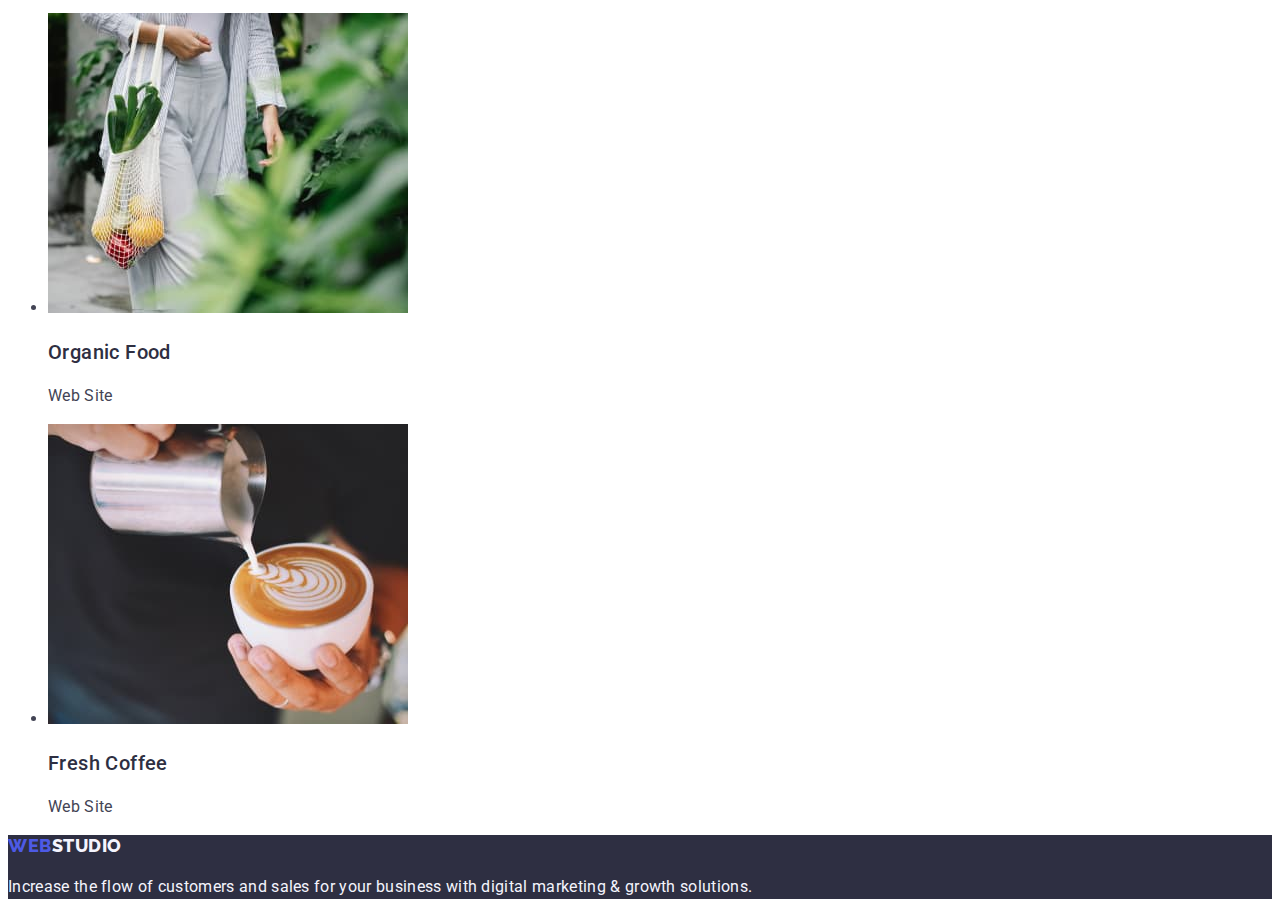
==== commit 956c547d: "h-two h-three" ====
--- a/portfolio.html
+++ b/portfolio.html
@@ -19,29 +19,29 @@
   <body>
     <header>
       <nav>
-        <a class="logo link" href="./index.html"
-          >Web<span class="studio-header link">Studio</span></a
+        <a href="./index.html" class="logo link"
+          >Web<span class="studio-header">Studio</span></a
         >
-        <ul>
-          <li><a class="nav-list link" href="">Studio</a></li>
+        <ul class="list">
+          <li><a href="./index.html" class="nav-list link">Studio</a></li>
           <li>
-            <a class="nav-list link" href="./portfolio.html">Portfolio</a>
+            <a href="./portfolio.html" class="nav-list link">Portfolio</a>
           </li>
           <li>
-            <a class="nav-list link" href="">Contacts</a>
+            <a href="" class="nav-list link">Contacts</a>
           </li>
         </ul>
       </nav>
 
-      <address>
-        <ul>
+      <address class="link">
+        <ul class="list">
           <li>
-            <a class="contacts-link link" href="mailto:info@devstudio.com"
+            <a href="mailto:info@devstudio.com" class="contacts-link link"
               >info@devstudio.com</a
             >
           </li>
           <li>
-            <a class="contacts-link link" href="tel:+110001111111"
+            <a href="tel:+110001111111" class="contacts-link link"
               >+11 (000) 111-11-11</a
             >
           </li>
@@ -52,7 +52,7 @@
       <!-- Button section -->
       <section>
         <h1 hidden>Filters</h1>
-        <ul class="button-section-list">
+        <ul class="list">
           <li><button class="buttons" type="button">All</button></li>
           <li>
             <button class="buttons" type="button">Web Site</button>
@@ -170,9 +170,9 @@
         </ul>
       </section>
     </main>
-    <footer>
-      <a class="logo link" href="./index.html"
-        >Web<span class="studio-footer link">Studio</span></a
+    <footer class="foot-fon">
+      <a href="./index.html" class="logo link"
+        >Web<span class="studio-footer">Studio</span></a
       >
       <p class="footer-text">
         Increase the flow of customers and sales for your business with digital
--- a/css/styles.css
+++ b/css/styles.css
@@ -16,7 +16,7 @@
   font-size: 16px;
 }
 
-ul {
+.list {
   list-style: none;
 }
 
@@ -26,7 +26,7 @@
   color: currentColor;
 }
 
-h2 {
+.h-two {
   color: var(--grey);
   font-size: 36px;
   font-weight: 700;
@@ -34,6 +34,14 @@
   letter-spacing: 0.02em;
   text-transform: capitalize;
   text-align: center;
+}
+.h-three {
+  color: var(--grey);
+  background-color: var(--white);
+  font-size: 20px;
+  font-weight: 500;
+  line-height: 1.2;
+  letter-spacing: 0.02em;
 }
 
 /* ======== Header styles ======================= */
@@ -52,17 +60,17 @@
 }
 /* Navigation on pages */
 .nav-list {
-  /* color: var(--grey); */
+  color: var(--grey);
   font-weight: 500;
-  /* line-height: 1.5; */
+  line-height: 1.5;
   letter-spacing: 0.02em;
 }
-.nav-list .link:hover,
-.nav-list .link:focus {
+.nav-list.link:hover,
+.nav-list.link:focus {
   color: var(--ocean);
 }
 
-.nav-list .link:active {
+.nav-list.link:active {
   color: var(--ocean);
 }
 /* Address */
@@ -72,11 +80,11 @@
   letter-spacing: 0.02em;
   color: var(--slate);
 }
-.contacts-link .link:hover,
-.contacts-link .link:focus {
+.contacts-link.link:hover,
+.contacts-link.link:focus {
   color: var(--ocean);
 }
-.contacts-link .link:active {
+.contacts-link.link:active {
   color: var(--ocean);
 }
 /* ====================================== */
@@ -98,6 +106,7 @@
   color: var(--white);
   font-weight: 500;
   font-size: 16px;
+  line-height: 1.5;
   letter-spacing: 0.04em;
   cursor: pointer;
 }
@@ -112,13 +121,6 @@
 }
 /* =========================== */
 /* =====principles section===== */
-.principles-title {
-  color: var(--grey);
-  font-size: 20px;
-  font-weight: 500;
-  line-height: 1.2;
-  letter-spacing: 0.02em;
-}
 .principles-discr {
   color: var(--slate);
   font-weight: 400;
@@ -129,36 +131,21 @@
 
 /* ================================= */
 /* ======team-section=============== */
+.team-section-list {
+  background-color: var(--white);
+  text-align: center;
+}
 .team-section {
   background-color: var(--cloud);
 }
-.team-section-employee {
-  font-size: 20px;
-  font-weight: 500;
-  line-height: 1.2;
-  letter-spacing: 0.02em;
-  text-align: center;
-}
+
 .employee-job {
-  background: var(--white);
+  background-color: var(--white);
   font-weight: 400;
   color: var(--slate);
   text-align: center;
   letter-spacing: 0.02em;
   text-transform: capitalize;
-  text-align: center;
-}
-/* ================================ */
-/* =====Footer styles============== */
-footer {
-  background-color: var(--grey);
-}
-.studio-footer {
-  color: var(--cloud);
-}
-.footer-text {
-  color: var(--cloud);
-  letter-spacing: 0.02em;
 }
 /* ================================ */
 /* =====Button section====== */
@@ -196,3 +183,15 @@
   font-weight: 400;
   letter-spacing: 0.02em;
 }
+/* ================================ */
+/* =====Footer styles============== */
+.foot-fon {
+  background-color: var(--grey);
+}
+.studio-footer {
+  color: var(--cloud);
+}
+.footer-text {
+  color: var(--cloud);
+  letter-spacing: 0.02em;
+}
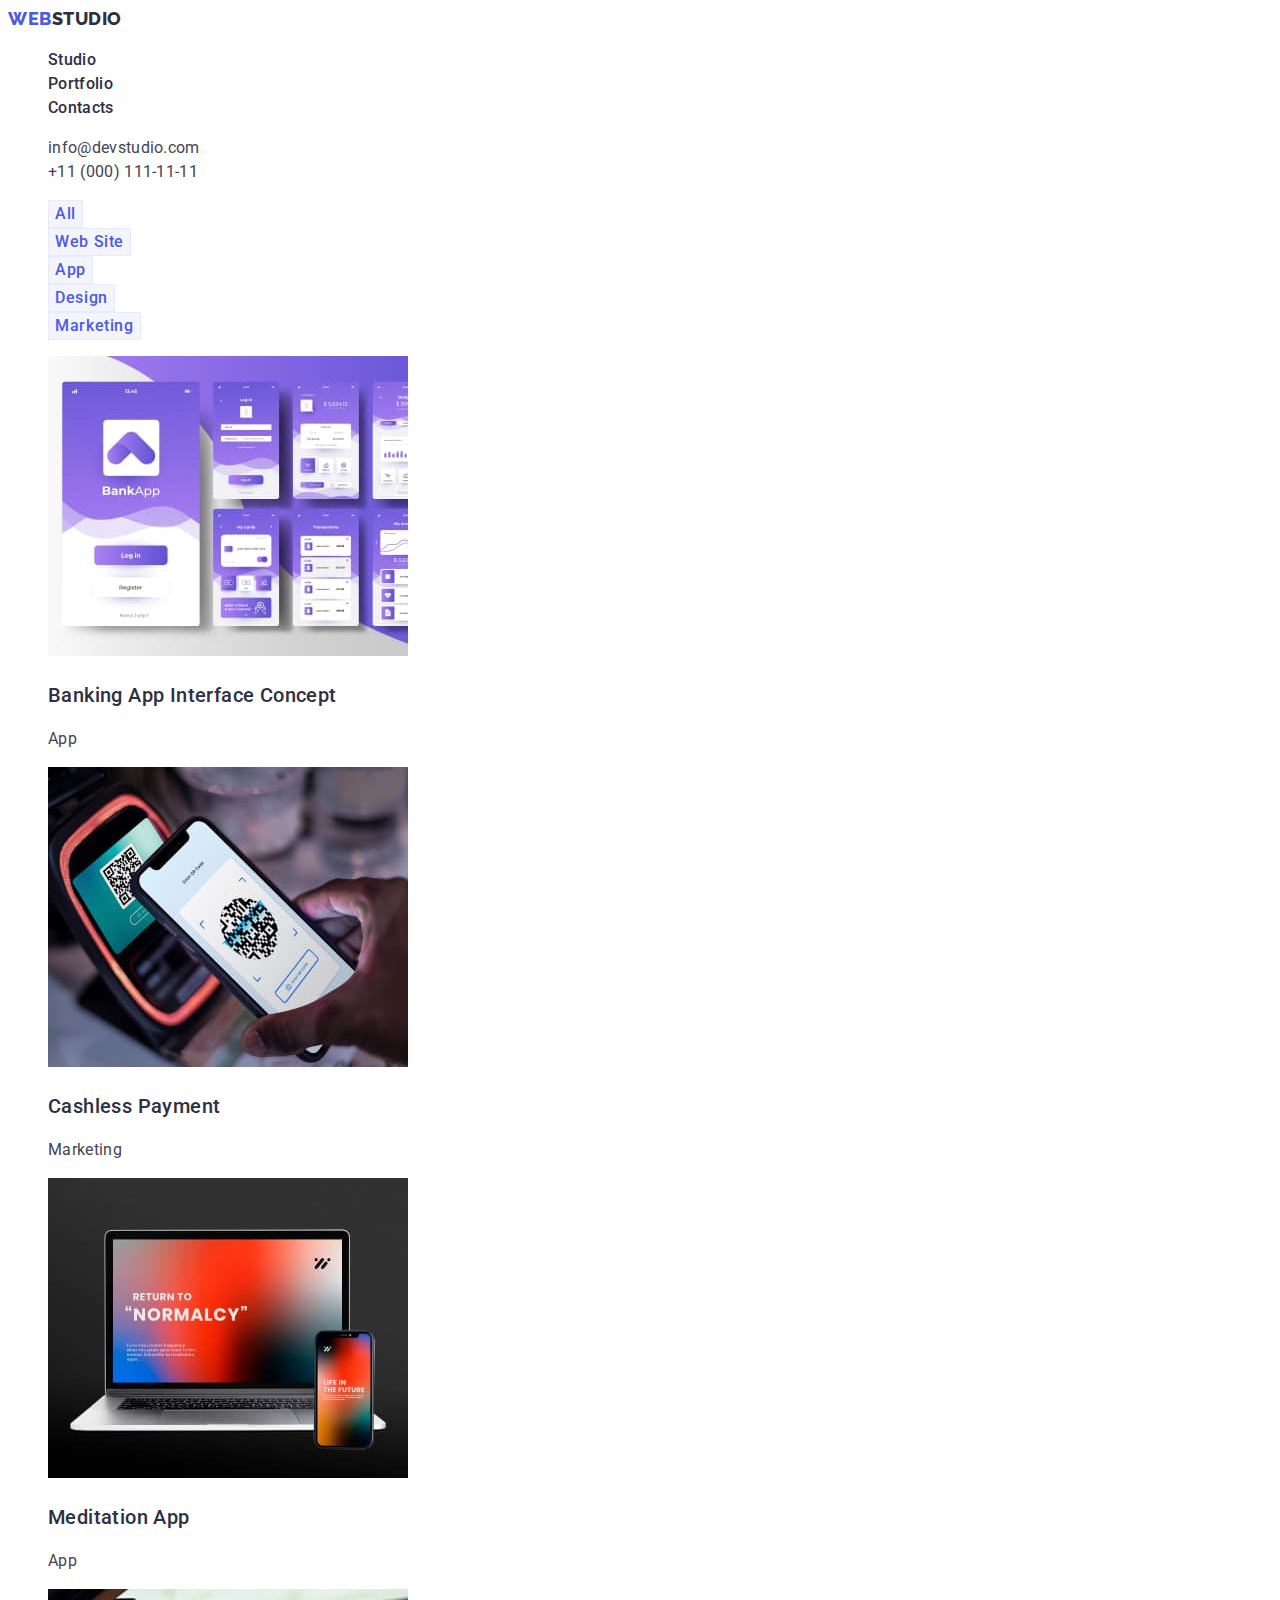
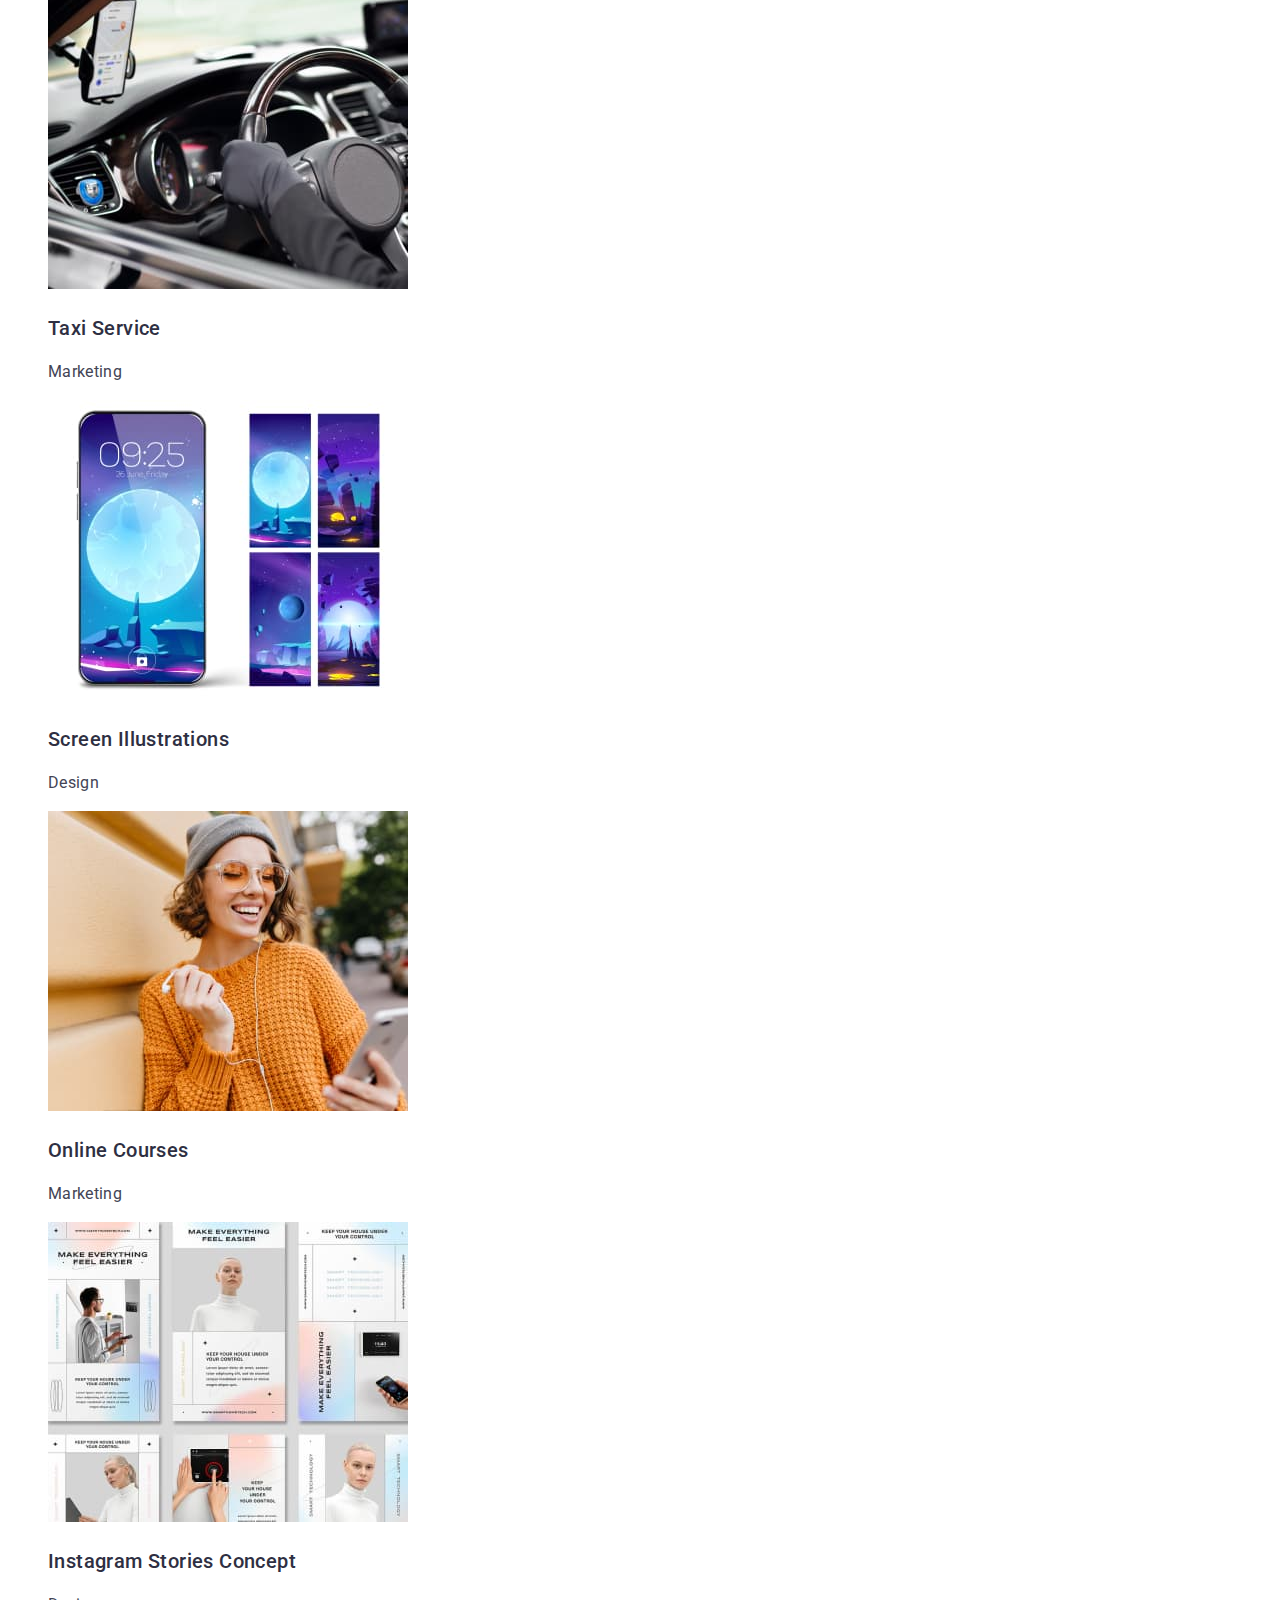
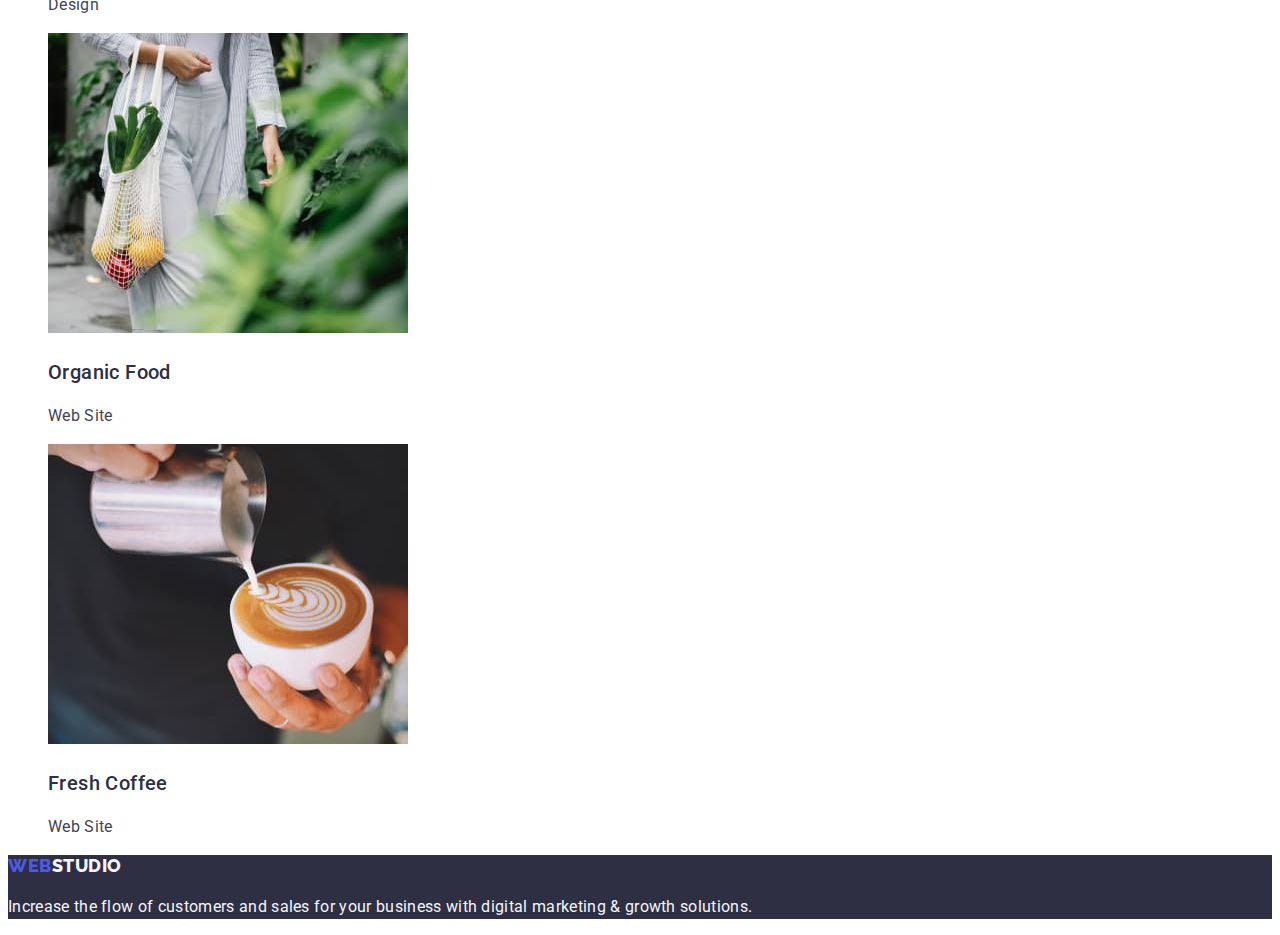
==== commit 3229a384: "portf1" ====
--- a/portfolio.html
+++ b/portfolio.html
@@ -49,9 +49,9 @@
       </address>
     </header>
     <main>
-      <!-- Button section -->
       <section>
         <h1 hidden>Filters</h1>
+        <!-- Buttons -->
         <ul class="list">
           <li><button class="buttons" type="button">All</button></li>
           <li>
@@ -71,11 +71,10 @@
             ><a href="#marketing"></a>
           </li>
         </ul>
-      </section>
-      <!-- Menu -->
-      <section>
+
+        <!-- Menu -->
         <h2 hidden>Menu</h2>
-        <ul>
+        <ul class="list">
           <li>
             <img
               src="./images/img-1.jpg"
--- a/css/styles.css
+++ b/css/styles.css
@@ -148,25 +148,27 @@
   text-transform: capitalize;
 }
 /* ================================ */
-/* =====Button section====== */
+/* =====Buttons====== */
 
 .buttons {
   font-family: inherit;
-  background-color: var(--cloud);
+  background: var(--cloud);
   color: var(--iris);
   text-align: center;
   font-weight: 500;
+  font-size: 16px;
+  line-height: 1.5;
   letter-spacing: 0.04em;
   border: 1px solid var(--cornflower);
   cursor: pointer;
 }
 .buttons:hover,
 .buttons:focus {
-  background-color: var(--ocean);
+  background: var(--ocean);
   color: var(--white);
 }
 .buttons:active {
-  background-color: var(--ocean);
+  background: var(--ocean);
   color: var(--white);
 }
 /* ========================= */
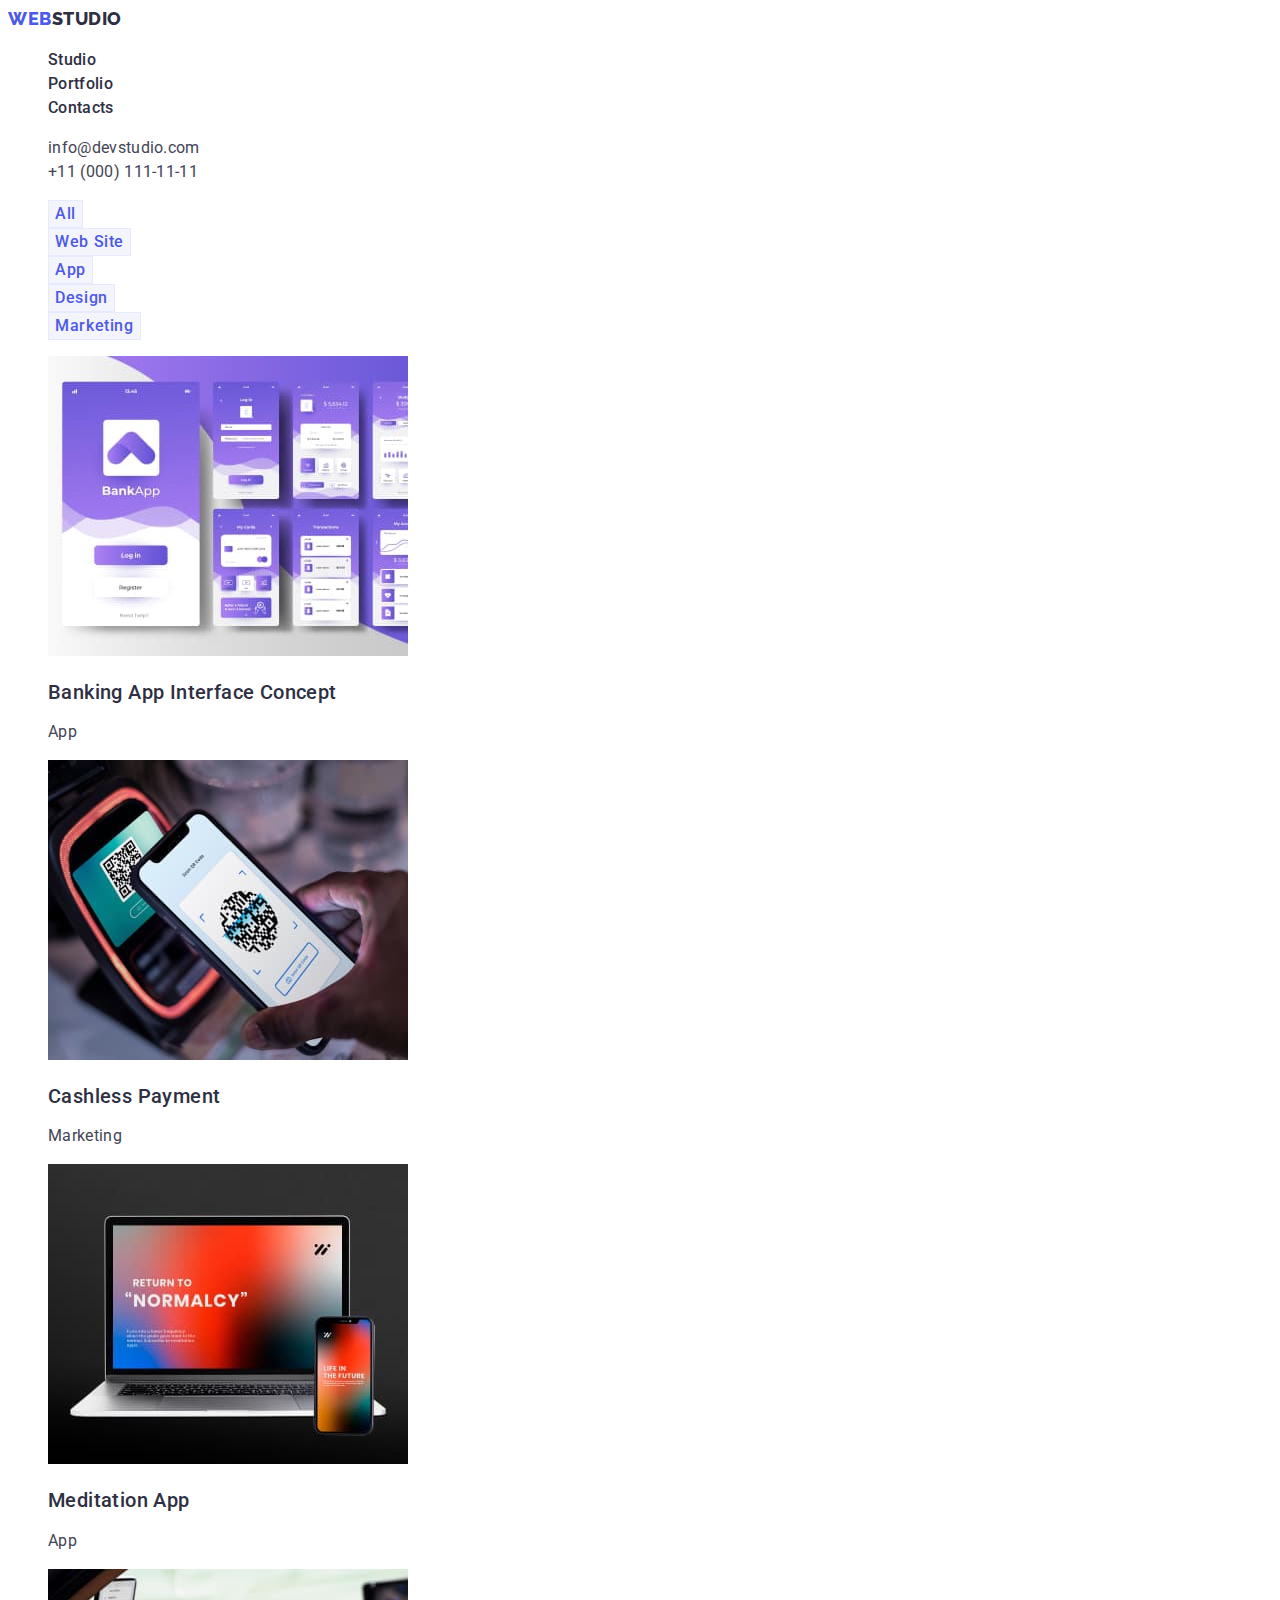
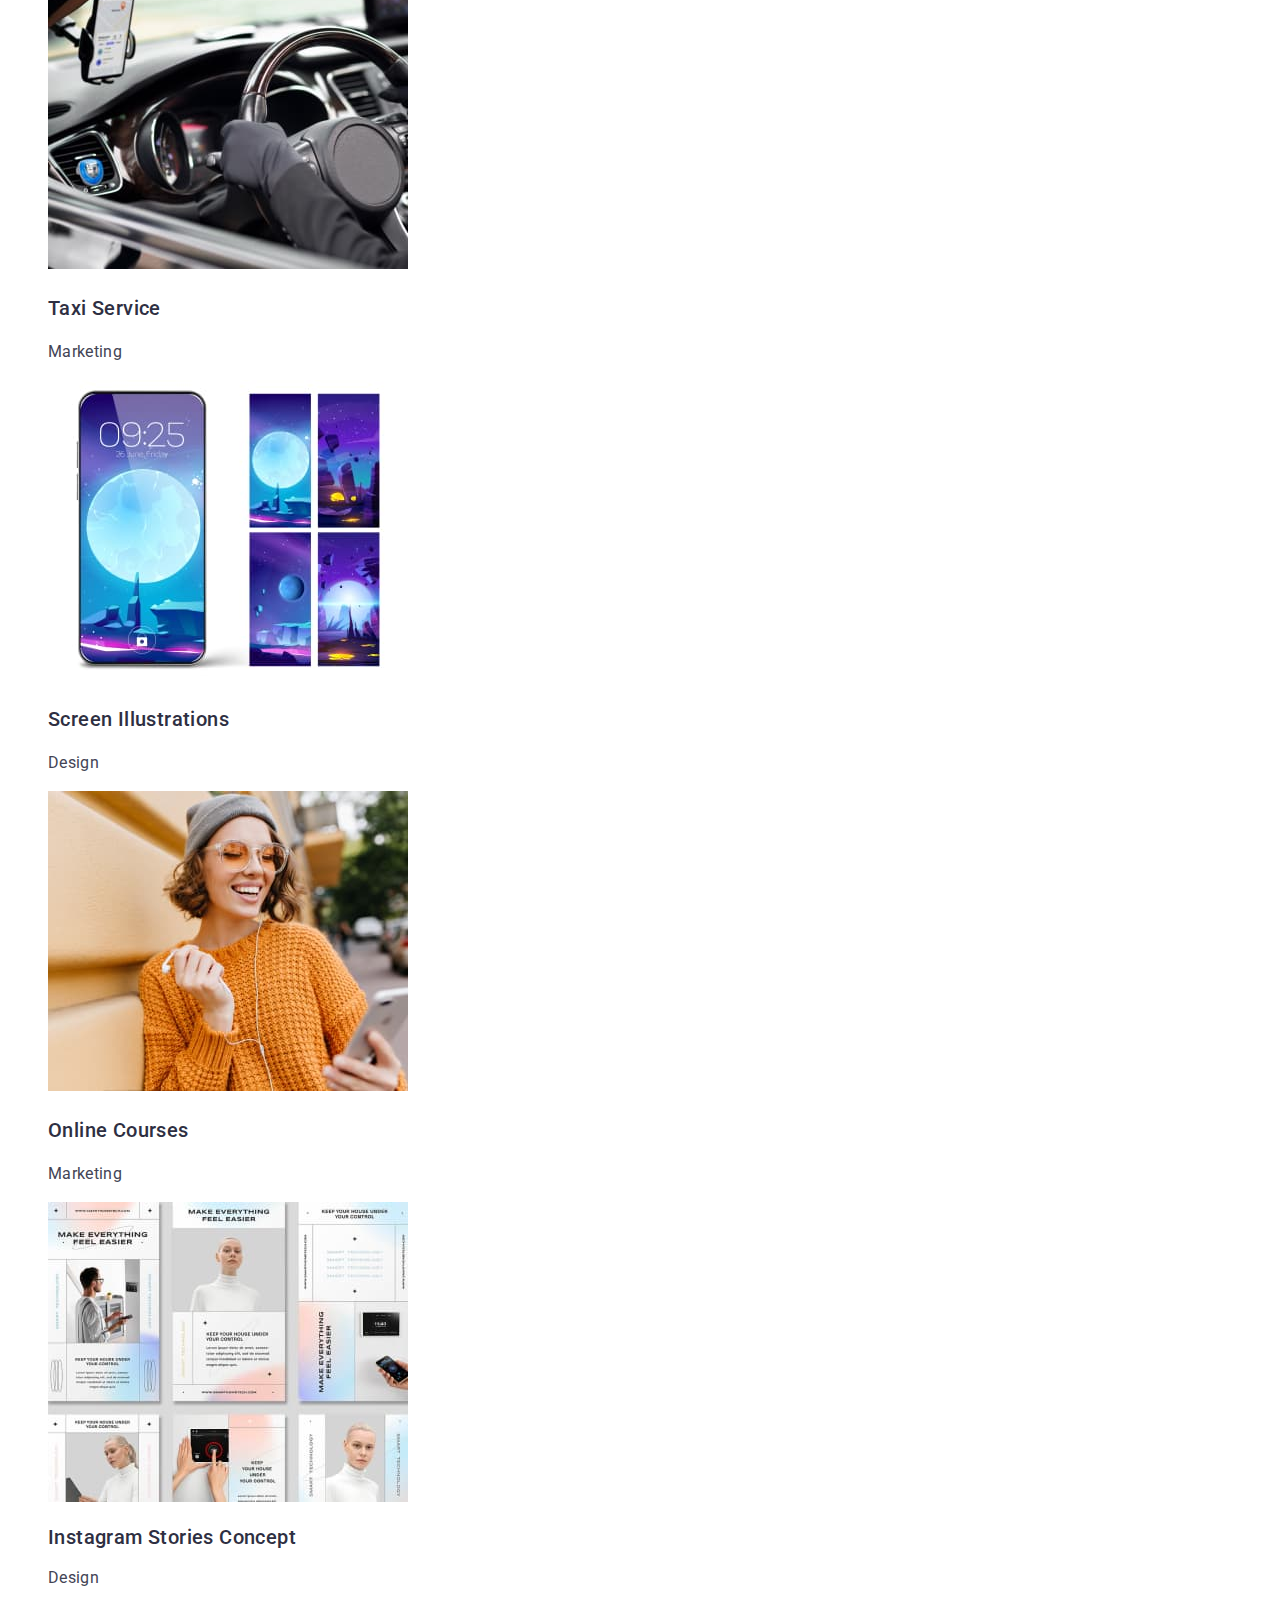
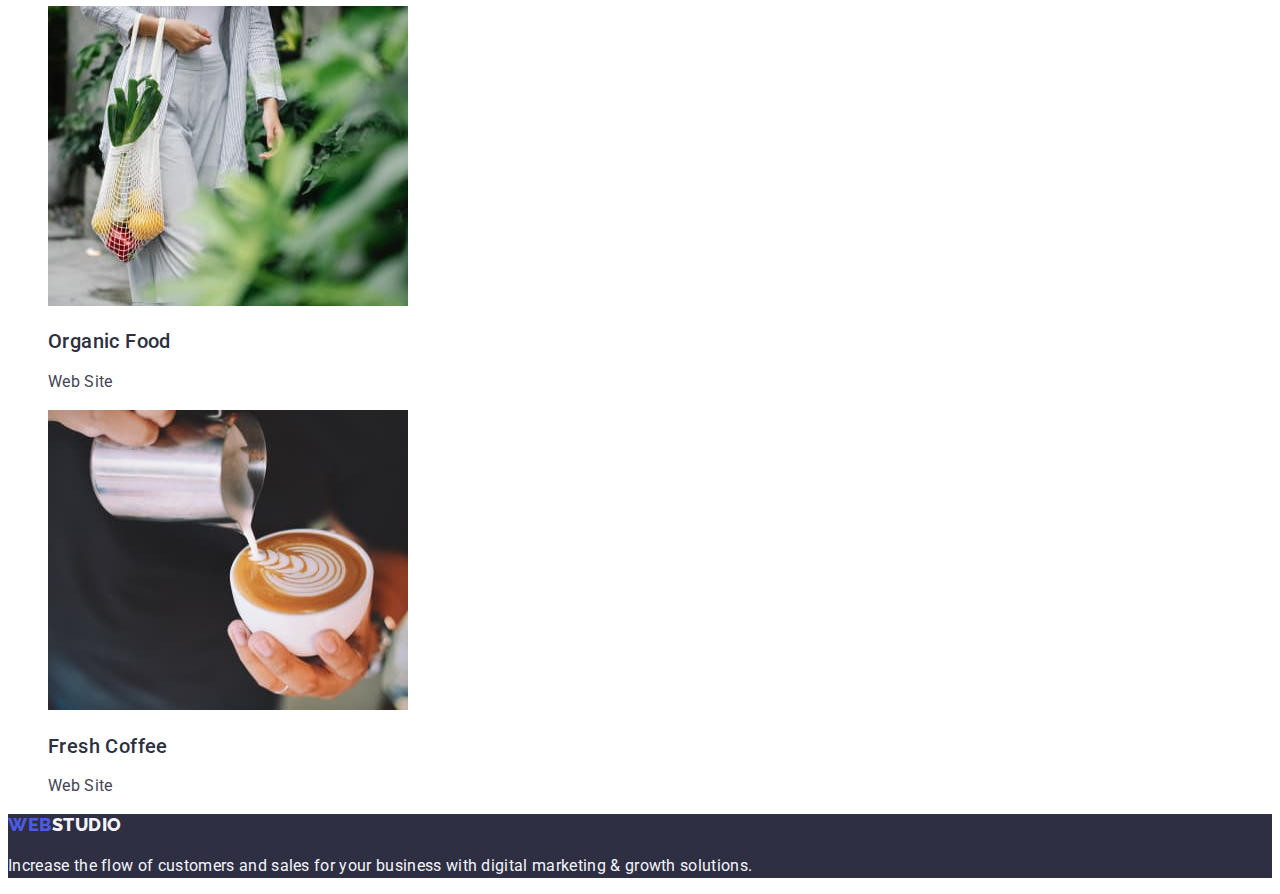
==== commit cdbc3879: "h2 A" ====
--- a/portfolio.html
+++ b/portfolio.html
@@ -56,115 +56,129 @@
           <li><button class="buttons" type="button">All</button></li>
           <li>
             <button class="buttons" type="button">Web Site</button>
-            <a href="#website"></a>
+            <a href=""></a>
           </li>
           <li>
-            <button class="buttons" type="button">App</button
-            ><a href="#app"></a>
+            <button class="buttons" type="button">App</button><a href=""></a>
           </li>
           <li>
-            <button class="buttons" type="button">Design</button
-            ><a href="#design"></a>
+            <button class="buttons" type="button">Design</button><a href=""></a>
           </li>
           <li>
             <button class="buttons" type="button">Marketing</button
-            ><a href="#marketing"></a>
+            ><a href=""></a>
           </li>
         </ul>
 
         <!-- Menu -->
-        <h2 hidden>Menu</h2>
         <ul class="list">
           <li>
-            <img
-              src="./images/img-1.jpg"
-              alt="Banking App Interface Concept"
-              width="360"
-              height="300"
-            />
-            <h3 class="menu-title">Banking App Interface Concept</h3>
-            <p class="menu-title-choice">App</p>
+            <a href="" class="link">
+              <img
+                src="./images/img-1.jpg"
+                alt="Banking App Interface Concept"
+                width="360"
+                height="300"
+              />
+              <h2 class="menu-title">Banking App Interface Concept</h2>
+              <p class="menu-title-choice">App</p>
+            </a>
           </li>
           <li>
-            <img
-              src="./images/img-2.jpg"
-              alt="Cashless Payment"
-              width="360"
-              height="300"
-            />
-            <h3 class="menu-title">Cashless Payment</h3>
-            <p class="menu-title-choice">Marketing</p>
+            <a href="" class="link">
+              <img
+                src="./images/img-2.jpg"
+                alt="Cashless Payment"
+                width="360"
+                height="300"
+              />
+              <h2 class="menu-title">Cashless Payment</h2>
+              <p class="menu-title-choice">Marketing</p>
+            </a>
           </li>
           <li>
-            <img
-              src="./images/img-3.jpg"
-              alt="Meditation App"
-              width="360"
-              height="300"
-            />
-            <h3 class="menu-title">Meditation App</h3>
-            <p class="menu-title-choice">App</p>
+            <a href="" class="link">
+              <img
+                src="./images/img-3.jpg"
+                alt="Meditation App"
+                width="360"
+                height="300"
+              />
+              <h2 class="menu-title">Meditation App</h2>
+              <p class="menu-title-choice">App</p>
+            </a>
           </li>
           <li>
-            <img
-              src="./images/img-4.jpg"
-              alt="Taxi Service"
-              width="360"
-              height="300"
-            />
-            <h3 class="menu-title">Taxi Service</h3>
-            <p class="menu-title-choice">Marketing</p>
+            <a href="" class="link">
+              <img
+                src="./images/img-4.jpg"
+                alt="Taxi Service"
+                width="360"
+                height="300"
+              />
+              <h3 class="menu-title">Taxi Service</h3>
+              <p class="menu-title-choice">Marketing</p>
+            </a>
           </li>
           <li>
-            <img
-              src="./images/img-5.jpg"
-              alt="Screen Illustrations"
-              width="360"
-              height="300"
-            />
-            <h3 class="menu-title">Screen Illustrations</h3>
-            <p class="menu-title-choice">Design</p>
+            <a href="" class="link">
+              <img
+                src="./images/img-5.jpg"
+                alt="Screen Illustrations"
+                width="360"
+                height="300"
+              />
+              <h3 class="menu-title">Screen Illustrations</h3>
+              <p class="menu-title-choice">Design</p>
+            </a>
           </li>
           <li>
-            <img
-              src="./images/img-6.jpg"
-              alt="Online Courses"
-              width="360"
-              height="300"
-            />
-
-            <h3 class="menu-title">Online Courses</h3>
-            <p class="menu-title-choice">Marketing</p>
+            <a href="" class="link">
+              <img
+                src="./images/img-6.jpg"
+                alt="Online Courses"
+                width="360"
+                height="300"
+              />
+              <h3 class="menu-title">Online Courses</h3>
+              <p class="menu-title-choice">Marketing</p>
+            </a>
           </li>
           <li>
-            <img
-              src="./images/img-7.jpg"
-              alt="Instagram Stories Concept"
-              width="360"
-              height="300"
-            />
-            <h3 class="menu-title">Instagram Stories Concept</h3>
-            <p class="menu-title-choice">Design</p>
+            <a href="" class="link">
+              <img
+                src="./images/img-7.jpg"
+                alt="Instagram Stories Concept"
+                width="360"
+                height="300"
+              />
+              <h2 class="menu-title">Instagram Stories Concept</h2>
+              <p class="menu-title-choice">Design</p>
+            </a>
           </li>
           <li>
-            <img
-              src="./images/img-8.jpg"
-              alt="Organic Food"
-              width="360"
-              height="300"
-            />
-            <h3 class="menu-title">Organic Food</h3>
-            <p class="menu-title-choice">Web Site</p>
+            <a href="" class="link">
+              <img
+                src="./images/img-8.jpg"
+                alt="Organic Food"
+                width="360"
+                height="300"
+              />
+              <h2 class="menu-title">Organic Food</h2>
+              <p class="menu-title-choice">Web Site</p>
+            </a>
           </li>
           <li>
-            <img
-              src="./images/img-9.jpg"
-              alt="Fresh Coffee"
-              width="360"
-              height="300"
-            />
-            <h3 class="menu-title">Fresh Coffee</h3>
-            <p class="menu-title-choice">Web Site</p>
+            <a href="" class="link">
+              <img
+                src="./images/img-9.jpg"
+                alt="Fresh Coffee"
+                width="360"
+                height="300"
+              />
+              <h2 class="menu-title">Fresh Coffee</h2>
+              <p class="menu-title-choice">Web Site</p>
+            </a>
           </li>
         </ul>
       </section>
--- a/css/styles.css
+++ b/css/styles.css
@@ -173,6 +173,7 @@
 }
 /* ========================= */
 /* ======Menu section======= */
+
 .menu-title {
   color: var(--grey);
   font-size: 20px;
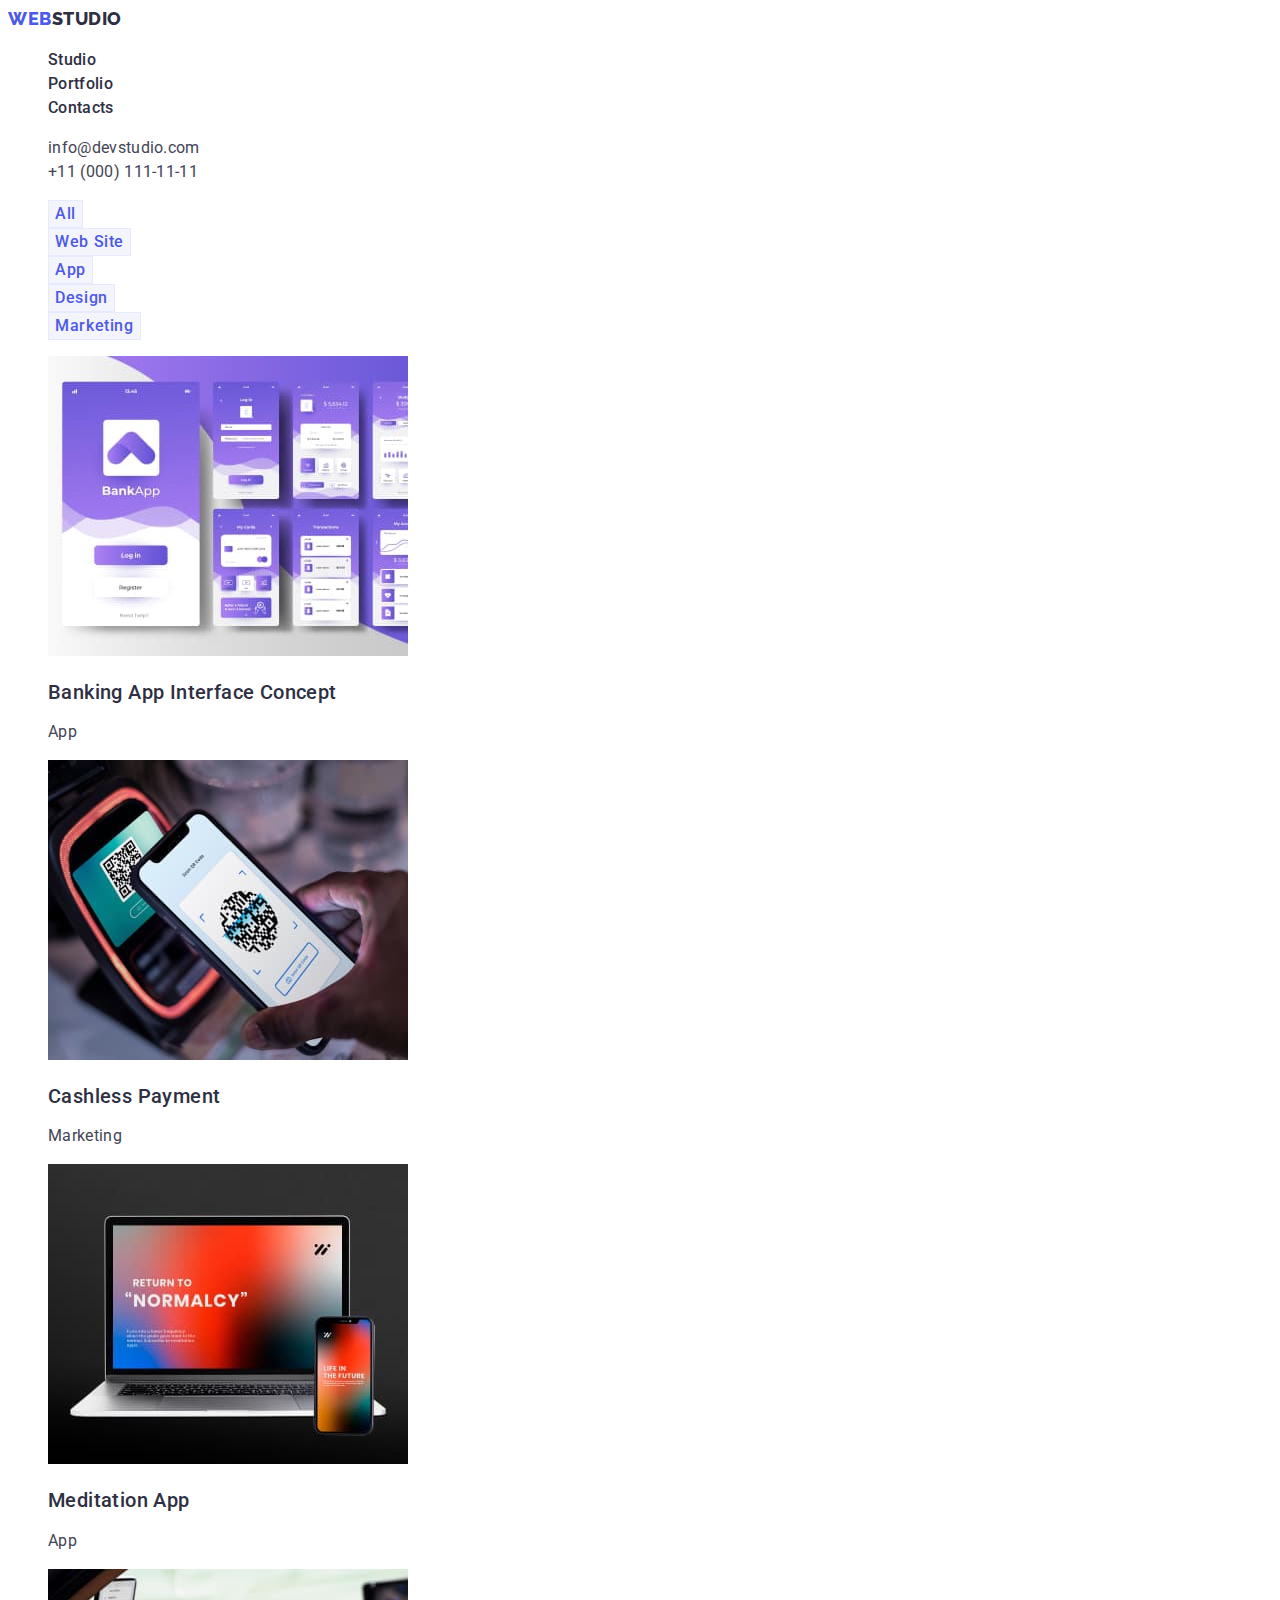
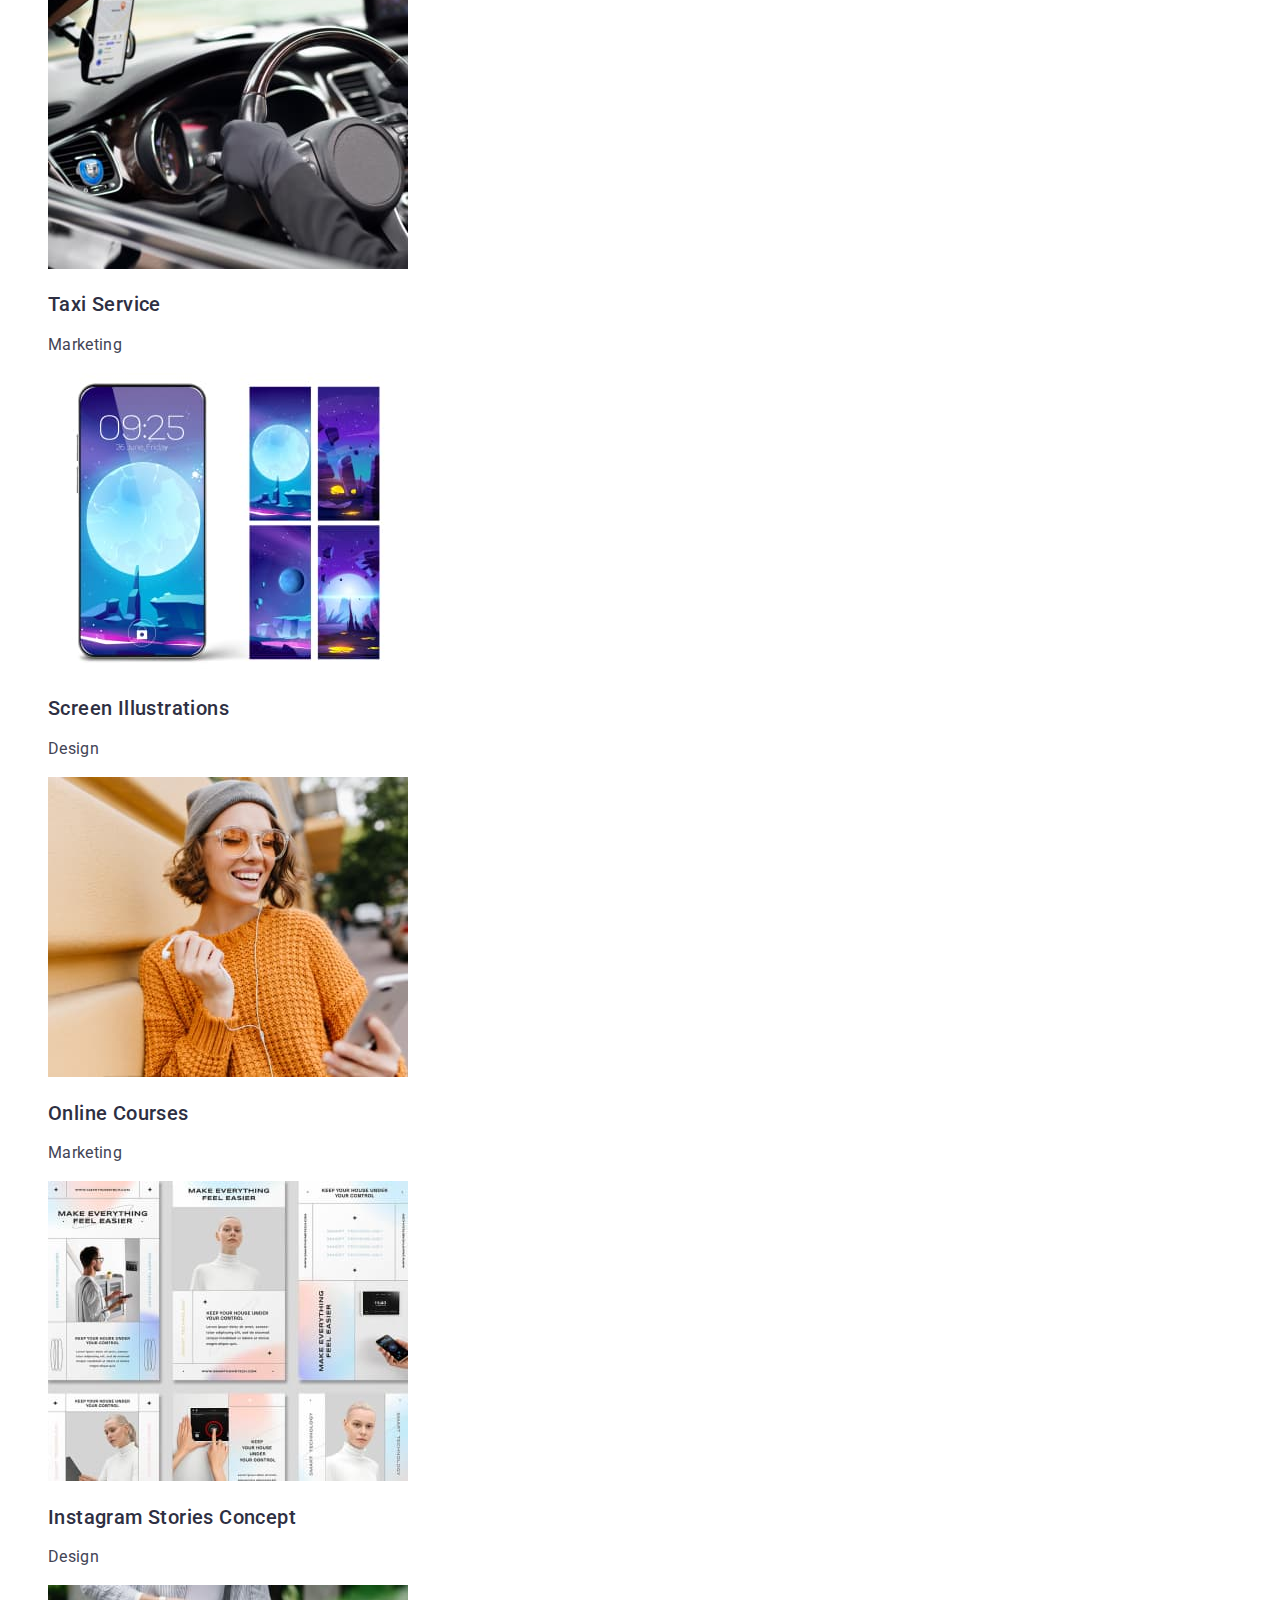
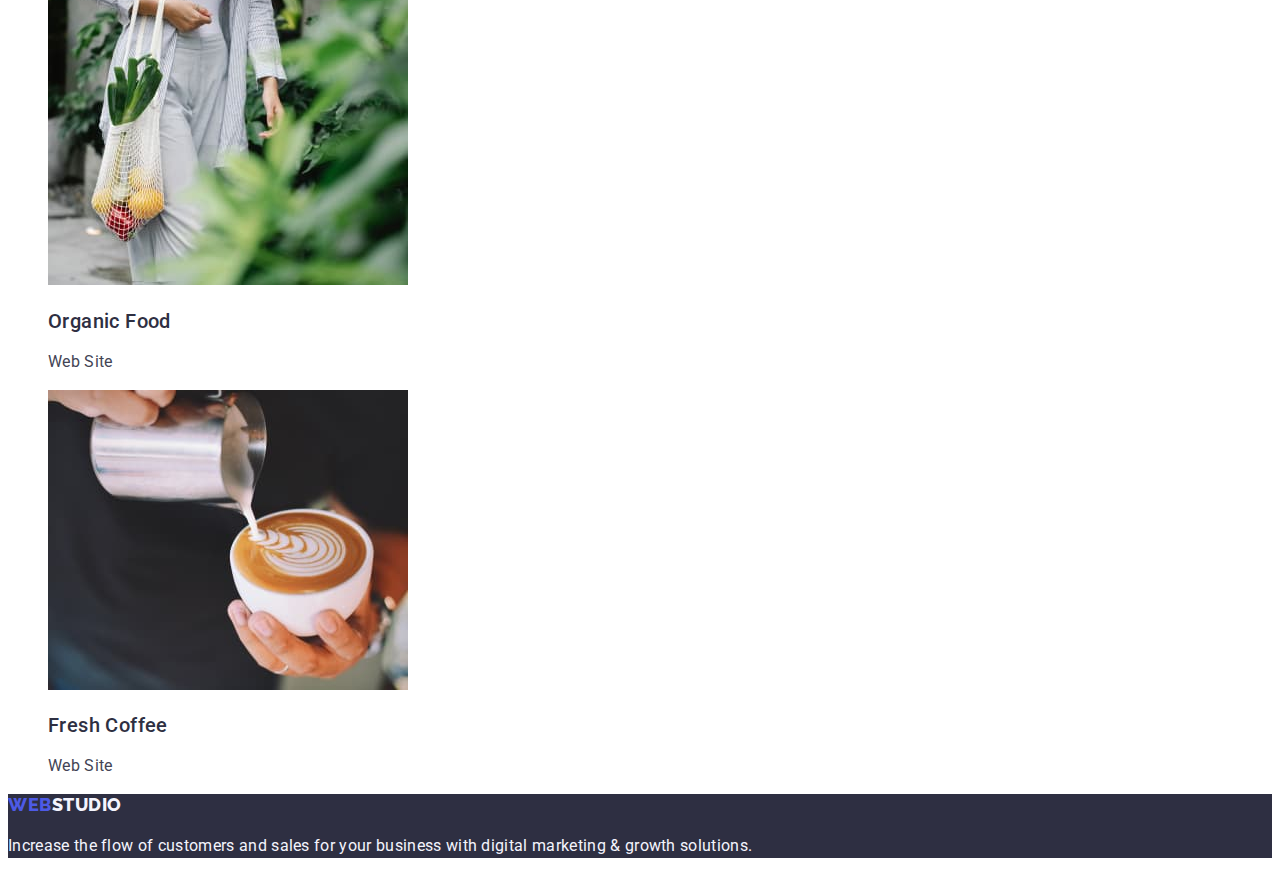
==== commit 8ca423e4: "repeat" ====
--- a/portfolio.html
+++ b/portfolio.html
@@ -116,7 +116,7 @@
                 width="360"
                 height="300"
               />
-              <h3 class="menu-title">Taxi Service</h3>
+              <h2 class="menu-title">Taxi Service</h2>
               <p class="menu-title-choice">Marketing</p>
             </a>
           </li>
@@ -128,7 +128,7 @@
                 width="360"
                 height="300"
               />
-              <h3 class="menu-title">Screen Illustrations</h3>
+              <h2 class="menu-title">Screen Illustrations</h2>
               <p class="menu-title-choice">Design</p>
             </a>
           </li>
@@ -140,7 +140,7 @@
                 width="360"
                 height="300"
               />
-              <h3 class="menu-title">Online Courses</h3>
+              <h2 class="menu-title">Online Courses</h2>
               <p class="menu-title-choice">Marketing</p>
             </a>
           </li>
